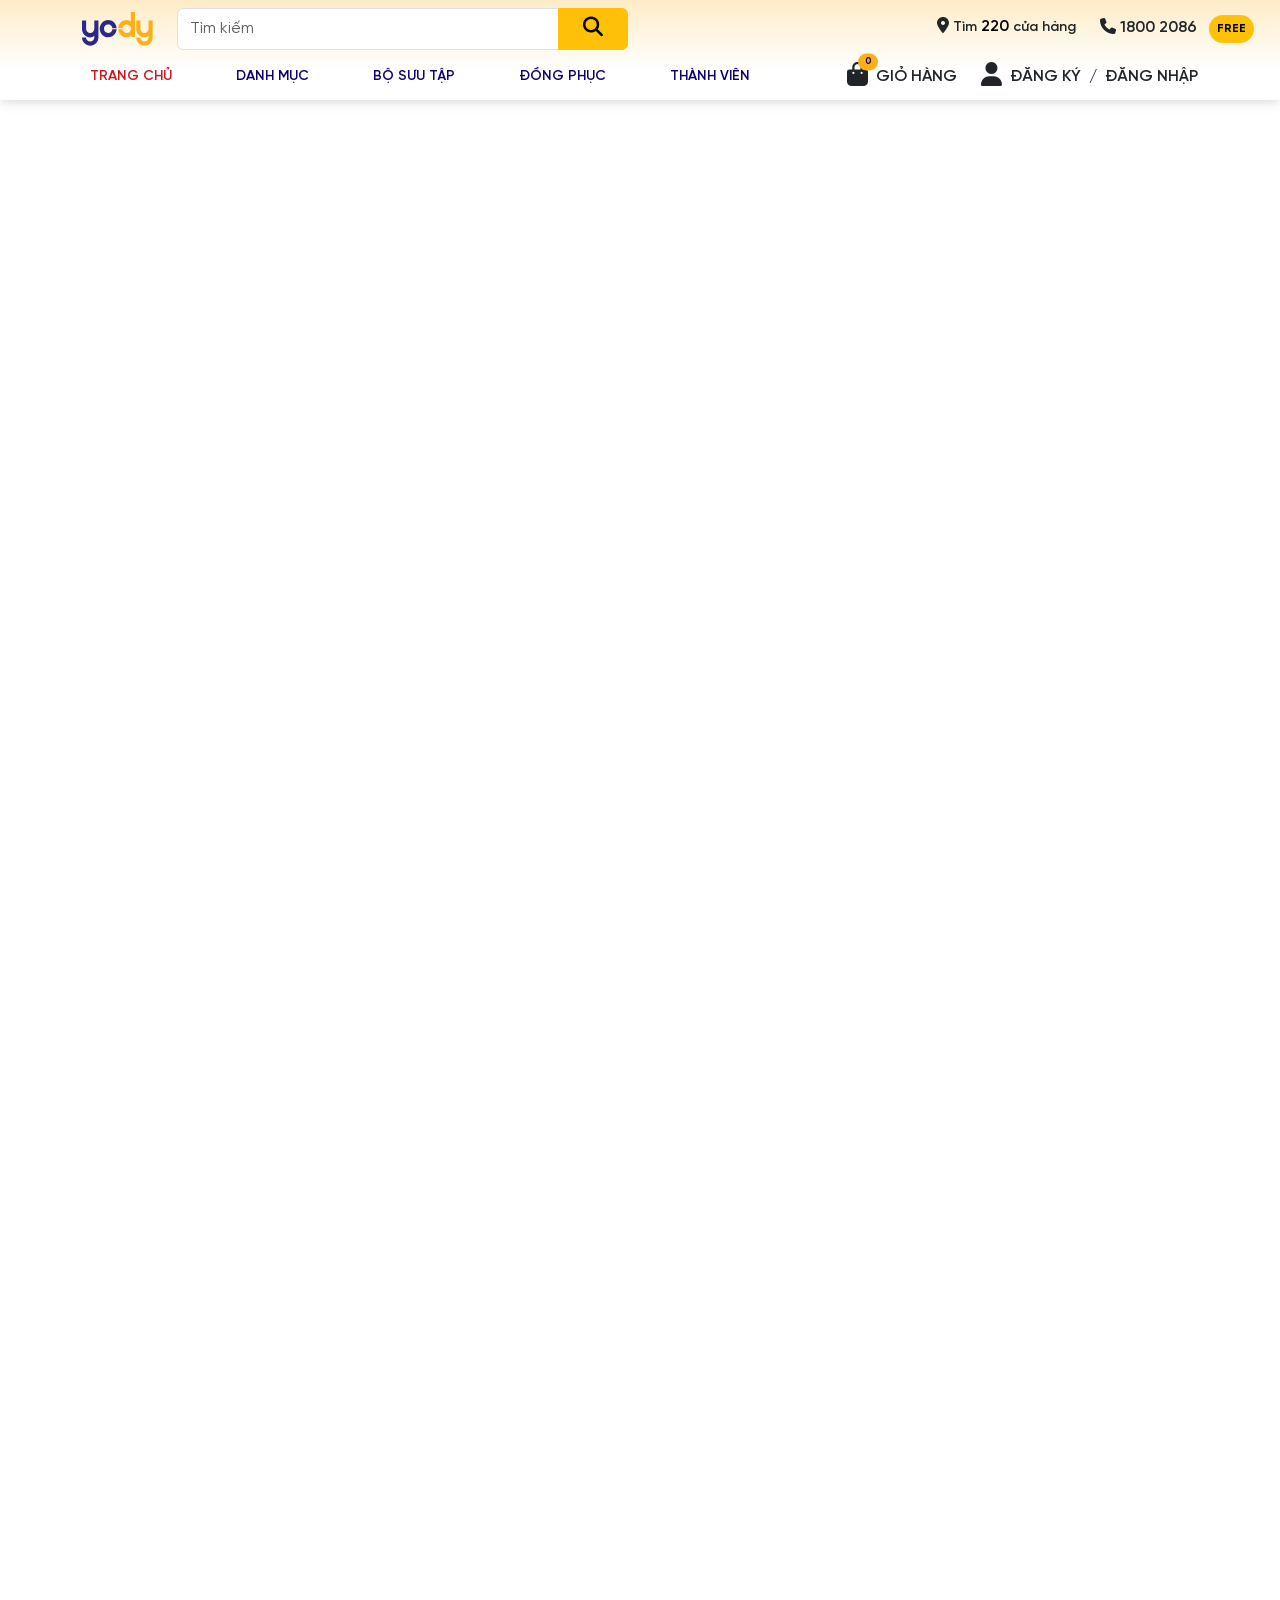
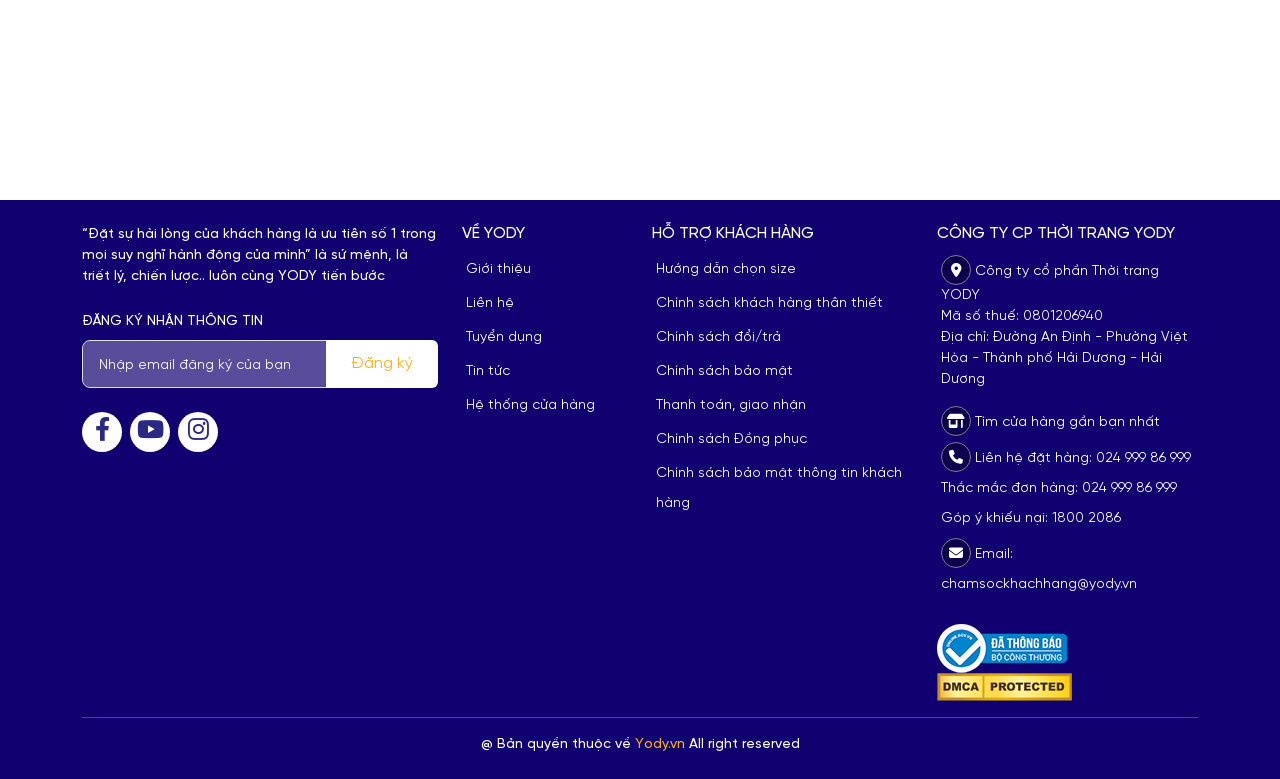
==== index.html @ 4835f3e0 "Dựng móng header + footer và đưa ra js để render tránh làm rối các file html" ====
<!DOCTYPE html>
<html lang="vi">
	<head>
		<meta charset="UTF-8" />
		<meta http-equiv="X-UA-Compatible" content="IE=edge" />
		<meta name="viewport" content="width=device-width, initial-scale=1.0" />
		<title>Yody</title>

		<!-- Favicon -->
		<link
			rel="shortcut icon"
			href="./assets/img/shared/favicon.png"
			type="image/x-icon"
		/>

		<!-- CSS -->
		<link rel="stylesheet" href="./assets/css/shared.css" />
		<link rel="stylesheet" href="./assets/css/index.css" />
	</head>

	<body>
		<header id="header"></header>

		<main style="height: 200vh"></main>

		<footer id="footer"></footer>

		<!-- JS -->
		<script src="./assets/js/shared.js" type="module"></script>
	</body>
</html>
---- assets/css/shared.css ----
@import "../lib/fontawesome-free-6.3.0-web/css/all.min.css";
@import "../lib/bootstrap-5.3.0-alpha1-dist/css/bootstrap.min.css";
@import "./font_face.css";
@import "./header.css";
@import "./footer.css";

* {
  font-family: 'SVN-Gilroy';
}

:root {
  --header-height: 100px;
  --main-color: #FCAF17;
  --box-shadow-default: 0 4px 4px rgba(0, 0, 0, 5%), 0 6px 12px 0 rgb(0 0 0 / 5%);
}

/* Utility */

/* Font size */
.text-12 {
  font-size: 0.75rem;
}

.text-14 {
  font-size: 0.875rem;
}

/* Color */
.text-blue {
  color: #11006F;
}

.text-red {
  color: #FF0000;
}

.text-main {
  color: var(--main-color);
}

/* Background Color */
.bg-main {
  background-color: var(--main-color);
}

.bg-blue {
  background-color: #11006F;
}

/* Another */
.text-hover-main:hover {
  color: var(--main-color)!important;
}
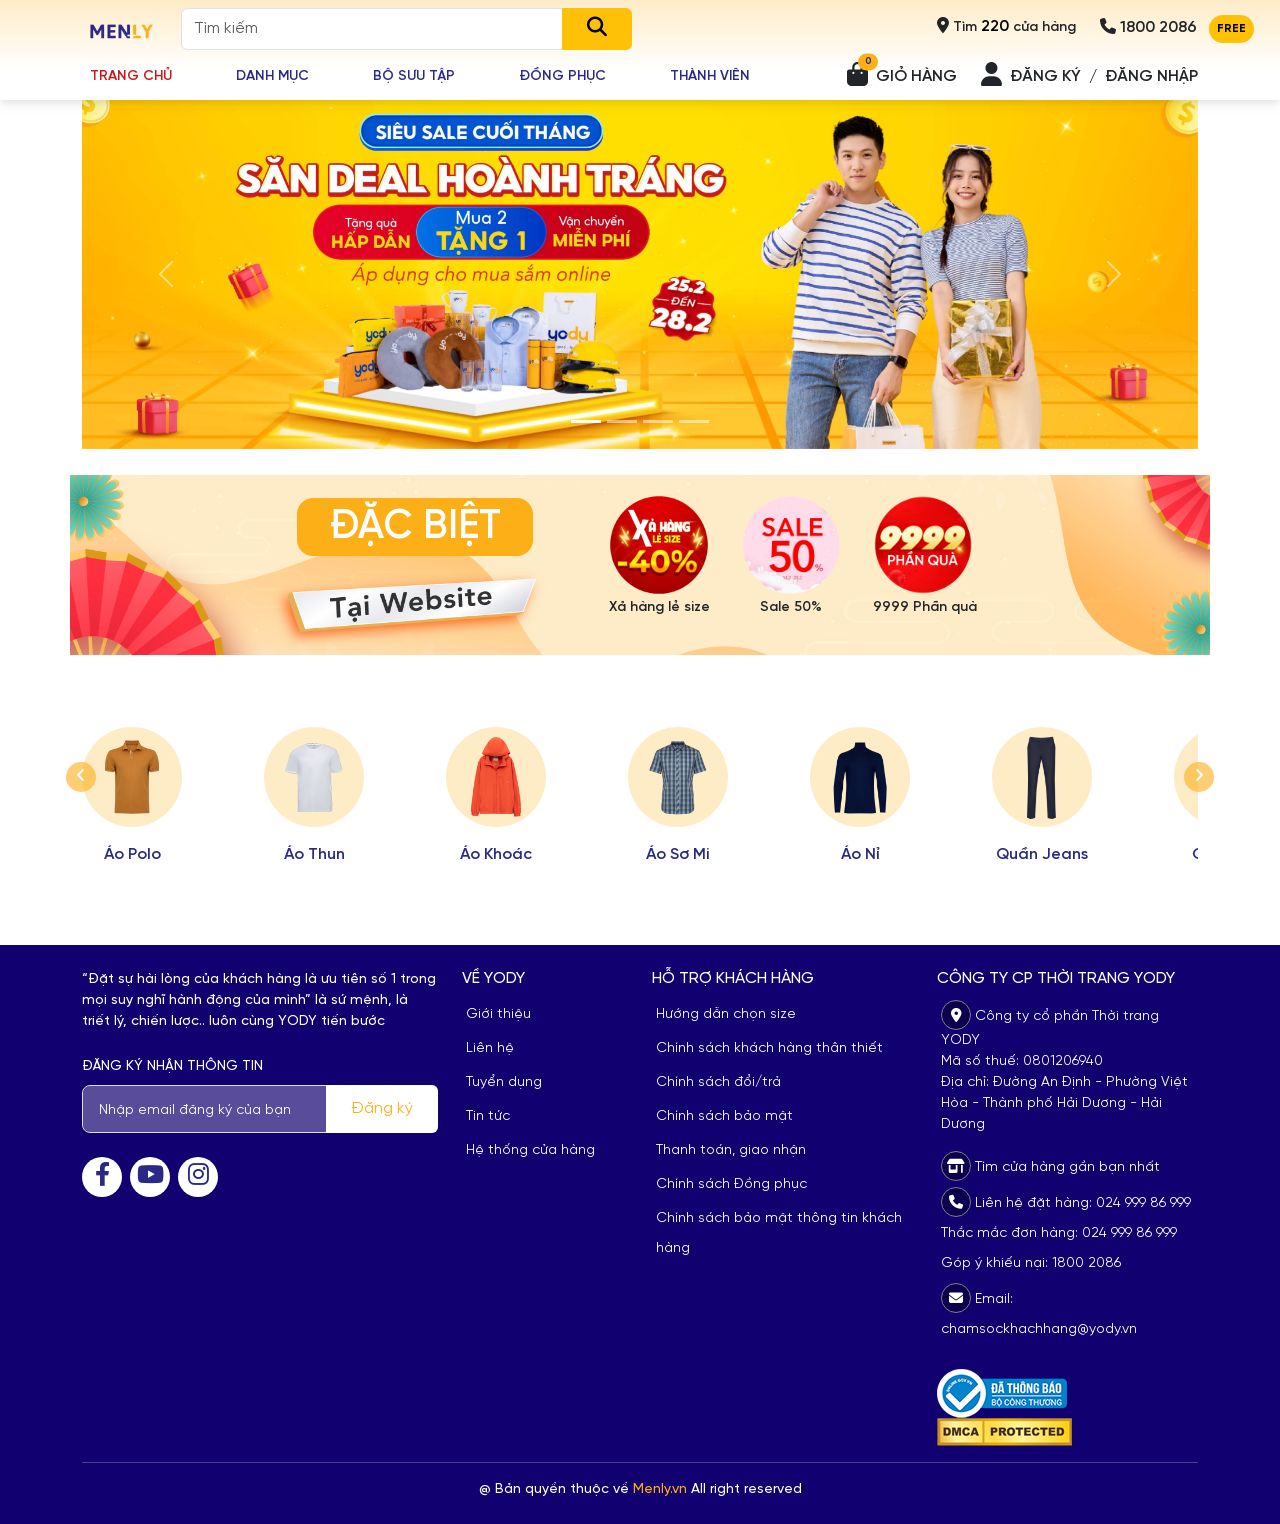
==== commit ee318428: "Thêm dữ liệu + hình ảnh ban đầu cho category.json và subcategory.json" ====
--- a/index.html
+++ b/index.html
@@ -1,31 +1,123 @@
 <!DOCTYPE html>
 <html lang="vi">
-	<head>
-		<meta charset="UTF-8" />
-		<meta http-equiv="X-UA-Compatible" content="IE=edge" />
-		<meta name="viewport" content="width=device-width, initial-scale=1.0" />
-		<title>Yody</title>
 
-		<!-- Favicon -->
-		<link
-			rel="shortcut icon"
-			href="./assets/img/shared/favicon.png"
-			type="image/x-icon"
-		/>
+<head>
+	<meta charset="UTF-8" />
+	<meta http-equiv="X-UA-Compatible" content="IE=edge" />
+	<meta name="viewport" content="width=device-width, initial-scale=1.0" />
+	<title>Menly - Thời trang dành cho phái mạnh</title>
 
-		<!-- CSS -->
-		<link rel="stylesheet" href="./assets/css/shared.css" />
-		<link rel="stylesheet" href="./assets/css/index.css" />
-	</head>
+	<!-- Favicon -->
+	<link rel="shortcut icon" href="./assets/img/shared/favicon.png" type="image/x-icon" />
 
-	<body>
-		<header id="header"></header>
+	<!-- CSS -->
+	<link rel="stylesheet" href="./assets/css/shared.css" />
+	<link rel="stylesheet" href="./assets/css/index.css" />
+</head>
 
-		<main style="height: 200vh"></main>
+<body>
+	<header id="header"></header>
 
-		<footer id="footer"></footer>
+	<main>
+		<!-- Flash sale time -->
+		<!-- <section class="flash-sale container d-flex justify-content-center align-items-center gap-3 user-select-none">
+			<div class="d-flex justify-content-center align-items-center gap-2">
+				<img src="./assets/img/index/flash-sale/title-flash-sale-top.png" alt="">
+				<img src="./assets/img/index/flash-sale/finish-after.png" alt="">
+			</div>
+			<div class="flash-sale__clock d-flex gap-1">
+				<div class="clock__item">
+					<span>00</span>
+				</div>
+				<div class="clock__item">
+					<span>00</span>
+				</div>
+				<div class="clock__item">
+					<span>00</span></div>
+			</div>
+		</section> -->
 
-		<!-- JS -->
-		<script src="./assets/js/shared.js" type="module"></script>
-	</body>
-</html>
+		<!-- Top carousel -->
+		<section class="container">
+			<div class="carousel slide" id="top-carousel">
+				<!-- Carousel indicators -->
+				<div class="carousel-indicators">
+					<button type="button" data-bs-target="#top-carousel" data-bs-slide-to="0" class="active" aria-current="true"
+						aria-label="Slide 1"></button>
+					<button type="button" data-bs-target="#top-carousel" data-bs-slide-to="1" aria-label="Slide 2"></button>
+					<button type="button" data-bs-target="#top-carousel" data-bs-slide-to="2" aria-label="Slide 3"></button>
+					<button type="button" data-bs-target="#top-carousel" data-bs-slide-to="3" aria-label="Slide 4"></button>
+				</div>
+
+				<!-- Carousel item -->
+				<div class="carousel-inner">
+					<div class="carousel-item active">
+						<img src="./assets/img/index/slider/slider_1.jpg" class="d-block w-100 object-fit-contain" alt="banner 1" />
+					</div>
+					<div class="carousel-item">
+						<img src="./assets/img/index/slider/slider_2.jpg" class="d-block w-100 object-fit-contain" alt="banner 2" />
+					</div>
+					<div class="carousel-item">
+						<img src="./assets/img/index/slider/slider_3.jpg" class="d-block w-100 object-fit-contain" alt="banner 3" />
+					</div>
+					<div class="carousel-item">
+						<img src="./assets/img/index/slider/slider_4.jpg" class="d-block w-100 object-fit-contain" alt="banner 4" />
+					</div>
+				</div>
+
+				<!-- Carousel control -->
+				<button class="carousel-control-prev" type="button" data-bs-target="#top-carousel" data-bs-slide="prev">
+					<span class="carousel-control-prev-icon" aria-hidden="true"></span>
+					<span class="visually-hidden">Previous</span>
+				</button>
+				<button class="carousel-control-next" type="button" data-bs-target="#top-carousel" data-bs-slide="next">
+					<span class="carousel-control-next-icon" aria-hidden="true"></span>
+					<span class="visually-hidden">Next</span>
+				</button>
+			</div>
+		</section>
+
+		<!-- Banner -->
+		<section class="container">
+			<div class="banner row">
+				<div class="banner__heading col col-5">
+					<span>ĐẶC BIỆT</span>
+				</div>
+				<ul class="banner__list col col-7">
+					<li class="banner__item">
+						<a href=""><img src="./assets/img/index/banner/home_khuyenmai_1_image.png"  class="img-fluid"alt="">
+							<span class="banner__item-text">Xả hàng lẻ size</span>
+						</a>
+					</li>
+					<li class="banner__item">
+						<a href=""><img src="./assets/img/index/banner/home_khuyenmai_2_image.png"  class="img-fluid"alt="">
+							<span class="banner__item-text">Sale 50%</span>
+						</a>
+					</li>
+					<li class="banner__item">
+						<a href=""><img src="./assets/img/index/banner/home_khuyenmai_3_image.png"  class="img-fluid"alt="">
+							<span class="banner__item-text">9999 Phần quà</span>
+						</a>
+					</li>
+				</ul>
+			</div>
+		</section>
+
+		<!-- Category -->
+		<section class="container">
+			<div class="category h-slider">
+				<ul class="category__list h-slider__list js-category">
+				</ul>
+			</div>
+		</section>
+
+	</main>
+
+	<footer id="footer"></footer>
+
+	<!-- JS -->
+	<script src="./assets/js/shared.js" type="module"></script>
+	<script src="./assets/js/index.js" type="module"></script>
+</body>
+
+</html>
--- a/assets/css/shared.css
+++ b/assets/css/shared.css
@@ -1,5 +1,5 @@
+@import "../lib/bootstrap-5.3.0-alpha1-dist/css/bootstrap.min.css";
 @import "../lib/fontawesome-free-6.3.0-web/css/all.min.css";
-@import "../lib/bootstrap-5.3.0-alpha1-dist/css/bootstrap.min.css";
 @import "./font_face.css";
 @import "./header.css";
 @import "./footer.css";
@@ -11,6 +11,7 @@
 :root {
   --header-height: 100px;
   --main-color: #FCAF17;
+  --sub-color: #2A2A86;
   --box-shadow-default: 0 4px 4px rgba(0, 0, 0, 5%), 0 6px 12px 0 rgb(0 0 0 / 5%);
 }
 
@@ -27,7 +28,7 @@
 
 /* Color */
 .text-blue {
-  color: #11006F;
+  color: #2A2A86;
 }
 
 .text-red {
@@ -52,3 +53,68 @@
   color: var(--main-color)!important;
 }
 
+/* Horizontal Slider */
+.h-slider {
+  position: relative;
+}
+
+.h-slider__list {
+  display: flex;
+  width: 100%;
+  gap: 2rem;
+  list-style-type: none;
+  overflow-y: hidden;
+  overflow-x: auto;
+  white-space: nowrap;
+  scroll-snap-type: x mandatory;
+}
+
+.h-slider__list::-webkit-scrollbar {
+  display: none;
+}
+
+.h-slider__item {
+  scroll-snap-align: start;
+  min-width: 150px;
+}
+
+.h-slider__btn {
+  --w: 30px;
+  position: absolute;
+  top: 40%;
+  transform: translateY(-50%);
+  border: none;
+  display: block;
+  width: var(--w);
+  height: var(--w);
+  border-radius: 50%;
+  background: var(--main-color);
+  opacity: .6;
+  color: white;
+  filter: drop-shadow(0 0 4px rgba(208, 208, 208, 0.2));
+  transition: all .3s ease;
+}
+
+.h-slider__btn::after {
+  content: "";
+  position: absolute;
+  inset: -100%;
+  transition: .3s ease;
+  border-radius: 50%;
+}
+
+.h-slider__btn:hover::after {
+  background: rgba(226, 217, 217, 0.2);
+}
+
+.h-slider__btn:hover {
+  opacity: .9;
+}
+
+.h-slider__btn.left {
+  left: -1rem;
+}
+
+.h-slider__btn.right {
+  right: -1rem;
+}
--- a/assets/css/index.css
+++ b/assets/css/index.css
@@ -0,0 +1,135 @@
+main {
+  margin-top: var(--header-height);
+}
+
+/* 
+.flash-sale {
+  height: 60px;
+}
+
+.flash-sale img {
+  height: 20px;
+}
+
+.flash-sale img:nth-child(2) {
+  height: 15px;
+}
+
+.clock__item {
+  display: flex;
+}
+
+.clock__item span {
+  --w: 30px;
+  display: flex;
+  justify-content: center;
+  align-items: center;
+  width: var(--w);
+  height: var(--w);
+  border-radius: .3rem;
+  font-weight: 700;
+  color: white;
+  background: linear-gradient(rgb(253, 183, 0) 0%, rgb(240, 41, 0) 100%);
+}
+
+.clock__item:nth-child(-n+2)::after {
+  content: ":";
+  margin-left: .25rem;
+  color: rgb(240, 41, 0);
+} */
+
+.banner {
+  margin-top: 1rem;
+  height: 200px;
+  background: no-repeat url(../img/index/banner/banner_bg.png) center /contain;
+}
+
+.banner a {
+  text-decoration: none;
+  color: inherit;
+}
+
+.banner__heading {
+  margin-top: 2rem;
+  text-align: right;
+}
+
+.banner__heading span {
+  font-size: 2.5rem;
+  font-weight: 600;
+  padding: .5rem 2rem;
+  background: var(--main-color);
+  border-radius: 1rem;
+  color: white;
+}
+
+.banner__list {
+  list-style-type: none;
+  display: flex;
+  padding-left: 4rem;
+  align-items: center;
+  gap: 2rem;
+}
+
+.banner__item {
+  width: 100px;
+  text-align: center;
+  transition: all ease .5s;
+}
+
+.banner__item:hover {
+  transform: translateY(-.5rem);
+  /* box-shadow: ; */
+  filter: drop-shadow(0 12px 6px rgba(0, 0, 0, .3));
+}
+
+.banner__item-text {
+  white-space: nowrap;
+  font-weight: 600;
+  font-size: .875rem;
+}
+
+/* Category */
+.category {
+  padding: 2rem 0;
+}
+
+.category__list {
+  height: 200px;
+}
+
+.category__item {
+  display: flex;
+  align-items: center;
+  text-align: center;
+  transition: all .3s ease;
+}
+
+.category__item:hover {
+  transform: translateY(-.5rem);
+  /* box-shadow: ; */
+  filter: drop-shadow(0 8px 6px rgba(0, 0, 0, .2));
+}
+
+.category__item a {
+  display: flex;
+  flex-direction: column;
+  align-items: center;
+  justify-content: center;
+}
+
+.category__item a {
+  color: var(--sub-color);
+  text-decoration: none;
+}
+
+.category__item-img {
+  display: block;
+  width: 100px;
+  margin-inline: auto;
+}
+
+.category__item-name {
+  font-weight: 600;
+  margin-top: 1rem;
+}
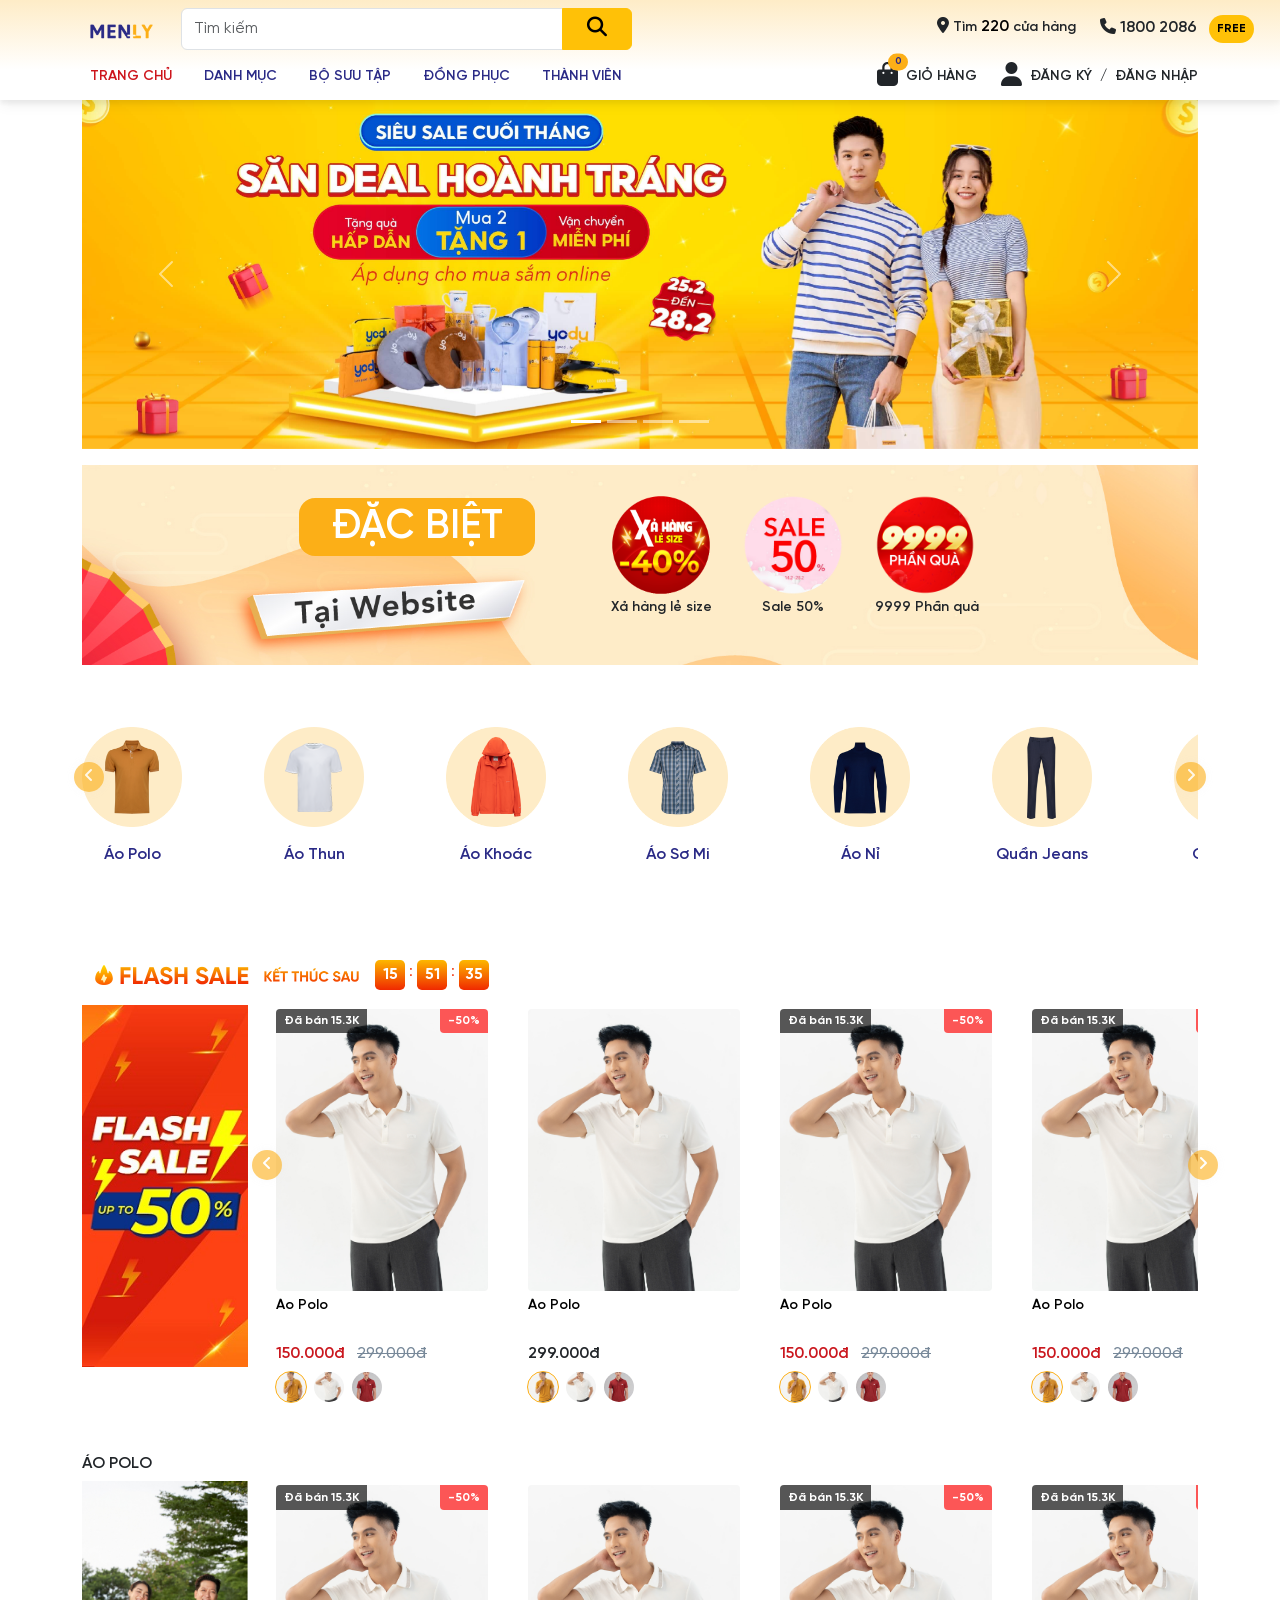
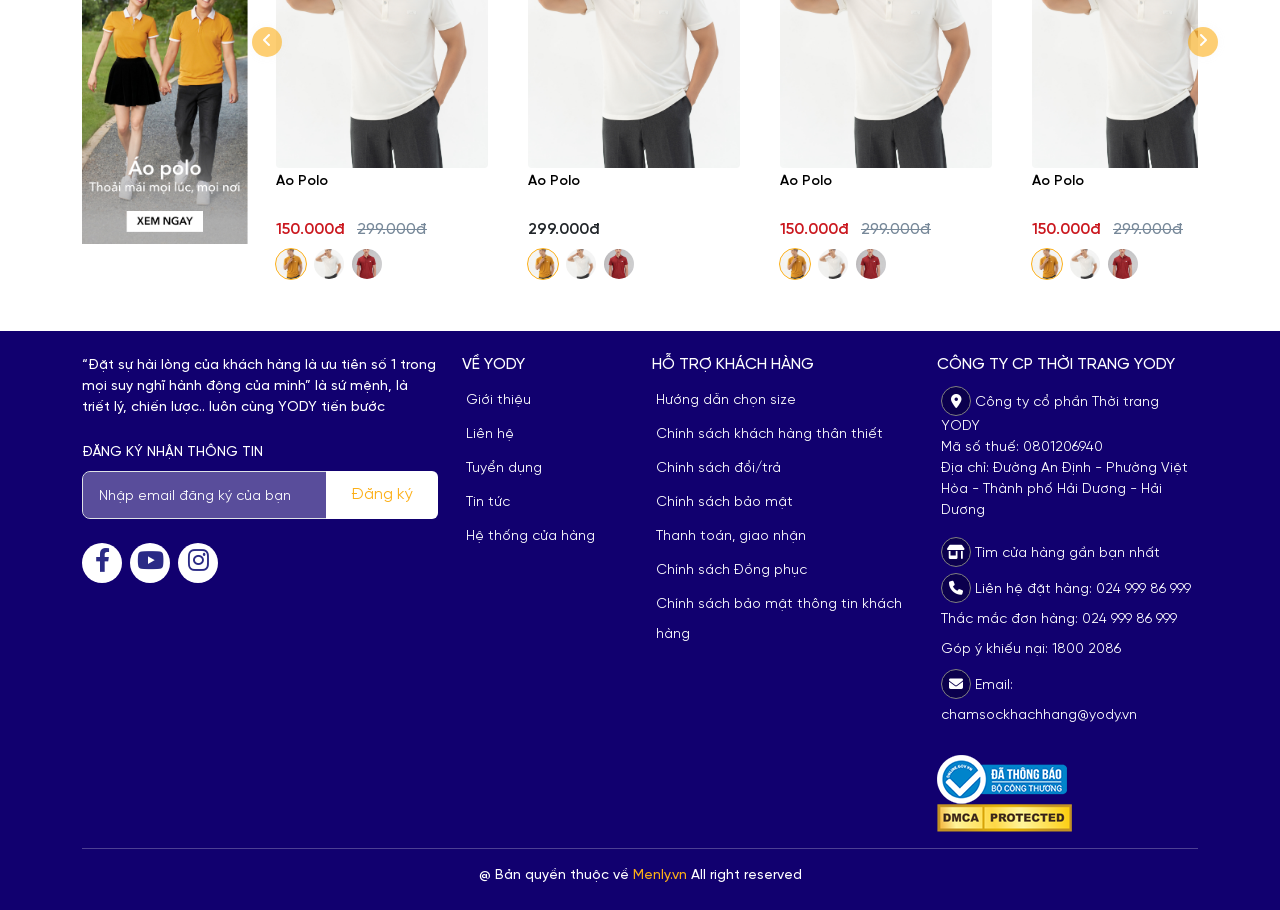
==== commit f399e3f0: "Dựng cấu trúc item.json + các mục hình ảnh, xây dựng thành phần items (Danh sách sản phẩm)" ====
--- a/index.html
+++ b/index.html
@@ -19,23 +19,6 @@
 	<header id="header"></header>
 
 	<main>
-		<!-- Flash sale time -->
-		<!-- <section class="flash-sale container d-flex justify-content-center align-items-center gap-3 user-select-none">
-			<div class="d-flex justify-content-center align-items-center gap-2">
-				<img src="./assets/img/index/flash-sale/title-flash-sale-top.png" alt="">
-				<img src="./assets/img/index/flash-sale/finish-after.png" alt="">
-			</div>
-			<div class="flash-sale__clock d-flex gap-1">
-				<div class="clock__item">
-					<span>00</span>
-				</div>
-				<div class="clock__item">
-					<span>00</span>
-				</div>
-				<div class="clock__item">
-					<span>00</span></div>
-			</div>
-		</section> -->
 
 		<!-- Top carousel -->
 		<section class="container">
@@ -78,24 +61,24 @@
 		</section>
 
 		<!-- Banner -->
-		<section class="container">
+		<section class="container d-none d-lg-block">
 			<div class="banner row">
 				<div class="banner__heading col col-5">
 					<span>ĐẶC BIỆT</span>
 				</div>
 				<ul class="banner__list col col-7">
 					<li class="banner__item">
-						<a href=""><img src="./assets/img/index/banner/home_khuyenmai_1_image.png"  class="img-fluid"alt="">
+						<a href=""><img src="./assets/img/index/banner/home_khuyenmai_1_image.png" class="img-fluid" alt="">
 							<span class="banner__item-text">Xả hàng lẻ size</span>
 						</a>
 					</li>
 					<li class="banner__item">
-						<a href=""><img src="./assets/img/index/banner/home_khuyenmai_2_image.png"  class="img-fluid"alt="">
+						<a href=""><img src="./assets/img/index/banner/home_khuyenmai_2_image.png" class="img-fluid" alt="">
 							<span class="banner__item-text">Sale 50%</span>
 						</a>
 					</li>
 					<li class="banner__item">
-						<a href=""><img src="./assets/img/index/banner/home_khuyenmai_3_image.png"  class="img-fluid"alt="">
+						<a href=""><img src="./assets/img/index/banner/home_khuyenmai_3_image.png" class="img-fluid" alt="">
 							<span class="banner__item-text">9999 Phần quà</span>
 						</a>
 					</li>
@@ -111,9 +94,509 @@
 			</div>
 		</section>
 
+		<!-- Flash Sale -->
+		<section class="items">
+			<div class="container">
+				<!-- Flash sale time -->
+				<section
+					class="items__header flash-sale container d-flex justify-content-start align-items-center gap-3 user-select-none">
+					<div class="d-flex justify-content-center align-items-center gap-2">
+						<img src="./assets/img/index/flash-sale/title-flash-sale-top.png" alt="">
+						<img src="./assets/img/index/flash-sale/finish-after.png" alt="">
+					</div>
+					<div class="flash-sale__clock d-flex gap-1">
+						<div class="clock__item">
+							<span>00</span>
+						</div>
+						<div class="clock__item">
+							<span>00</span>
+						</div>
+						<div class="clock__item">
+							<span>00</span>
+						</div>
+					</div>
+				</section>
+
+				<section class="row mb-5 items__list">
+					<div class="col col-2">
+						<a href="#">
+							<img class="img-fluid" src="./assets/img/index/flash-sale/flash_sale_banner.jpg" alt="">
+						</a>
+					</div>
+					<div class="col col-10 h-slider">
+						<section class="h-slider__list">
+							<article class="items__item h-slider__item">
+								<div class="items__item-top">
+									<a href="">
+										<img class="img-fluid items__img-display" src="./assets/img/shared/item/id_1/trang.jpg"
+											alt="">
+										</a>
+										<span class="sold">Đã bán 15.3K</span>
+										<span class="sales-percent">-50%</span>
+								</div>
+								<div class="items__item-body">
+									<a href="" class="text-decoration-none">
+										<p class="name">Áo polo</p>
+									</a>
+									<span class="sales-price">150.000đ</span>
+									<span class="price">299.000đ</span>
+								</div>
+								<div class="items__item-options	">
+									<div class="items__item-option active">
+										<img class="img-fluid" src="./assets/img/shared/item/id_1/vang.jpg" alt="">
+									</div>
+									<div class="items__item-option">
+										<img class="img-fluid" src="./assets/img/shared/item/id_1/trang.jpg" alt="">
+									</div>
+									<div class="items__item-option">
+										<img class="img-fluid" src="./assets/img/shared/item/id_1/do_do.jpg" alt="">
+									</div>
+								</div>
+							</article>
+							<article class="items__item h-slider__item">
+								<div class="items__item-top">
+									<a href="">
+										<img class="img-fluid items__img-display" src="./assets/img/shared/item/id_1/trang.jpg"
+											alt="">
+										</a>
+								</div>
+								<div class="items__item-body">
+									<a href="" class="text-decoration-none">
+										<p class="name">Áo polo</p>
+									</a>
+									<span class="price">299.000đ</span>
+								</div>
+								<div class="items__item-options	">
+									<div class="items__item-option active">
+										<img class="img-fluid" src="./assets/img/shared/item/id_1/vang.jpg" alt="">
+									</div>
+									<div class="items__item-option">
+										<img class="img-fluid" src="./assets/img/shared/item/id_1/trang.jpg" alt="">
+									</div>
+									<div class="items__item-option">
+										<img class="img-fluid" src="./assets/img/shared/item/id_1/do_do.jpg" alt="">
+									</div>
+								</div>
+							</article>
+							<article class="items__item h-slider__item">
+								<div class="items__item-top">
+									<a href="">
+										<img class="img-fluid items__img-display" src="./assets/img/shared/item/id_1/trang.jpg"
+											alt="">
+										</a>
+										<span class="sold">Đã bán 15.3K</span>
+										<span class="sales-percent">-50%</span>
+								</div>
+								<div class="items__item-body">
+									<a href="" class="text-decoration-none">
+										<p class="name">Áo polo</p>
+									</a>
+									<span class="sales-price">150.000đ</span>
+									<span class="price">299.000đ</span>
+								</div>
+								<div class="items__item-options	">
+									<div class="items__item-option active">
+										<img class="img-fluid" src="./assets/img/shared/item/id_1/vang.jpg" alt="">
+									</div>
+									<div class="items__item-option">
+										<img class="img-fluid" src="./assets/img/shared/item/id_1/trang.jpg" alt="">
+									</div>
+									<div class="items__item-option">
+										<img class="img-fluid" src="./assets/img/shared/item/id_1/do_do.jpg" alt="">
+									</div>
+								</div>
+							</article>
+							<article class="items__item h-slider__item">
+								<div class="items__item-top">
+									<a href="">
+										<img class="img-fluid items__img-display" src="./assets/img/shared/item/id_1/trang.jpg"
+											alt="">
+										</a>
+										<span class="sold">Đã bán 15.3K</span>
+										<span class="sales-percent">-50%</span>
+								</div>
+								<div class="items__item-body">
+									<a href="" class="text-decoration-none">
+										<p class="name">Áo polo</p>
+									</a>
+									<span class="sales-price">150.000đ</span>
+									<span class="price">299.000đ</span>
+								</div>
+								<div class="items__item-options	">
+									<div class="items__item-option active">
+										<img class="img-fluid" src="./assets/img/shared/item/id_1/vang.jpg" alt="">
+									</div>
+									<div class="items__item-option">
+										<img class="img-fluid" src="./assets/img/shared/item/id_1/trang.jpg" alt="">
+									</div>
+									<div class="items__item-option">
+										<img class="img-fluid" src="./assets/img/shared/item/id_1/do_do.jpg" alt="">
+									</div>
+								</div>
+							</article>
+							<article class="items__item h-slider__item">
+								<div class="items__item-top">
+									<a href="">
+										<img class="img-fluid items__img-display" src="./assets/img/shared/item/id_1/trang.jpg"
+											alt="">
+										</a>
+										<span class="sold">Đã bán 15.3K</span>
+										<span class="sales-percent">-50%</span>
+								</div>
+								<div class="items__item-body">
+									<a href="" class="text-decoration-none">
+										<p class="name">Áo polo</p>
+									</a>
+									<span class="sales-price">150.000đ</span>
+									<span class="price">299.000đ</span>
+								</div>
+								<div class="items__item-options	">
+									<div class="items__item-option active">
+										<img class="img-fluid" src="./assets/img/shared/item/id_1/vang.jpg" alt="">
+									</div>
+									<div class="items__item-option">
+										<img class="img-fluid" src="./assets/img/shared/item/id_1/trang.jpg" alt="">
+									</div>
+									<div class="items__item-option">
+										<img class="img-fluid" src="./assets/img/shared/item/id_1/do_do.jpg" alt="">
+									</div>
+								</div>
+							</article>
+						</section>
+					</div>
+				</section>
+			</div>
+		</section>
+
+		<section class="items">
+			<div class="container">
+				<div class="row items__heading">
+					<h4>Áo polo</h4>
+				</div>
+
+				<section class="row mb-5 items__list">
+					<div class="col col-2">
+						<a href="#">
+							<img class="img-fluid" src="./assets/img/shared/subcategory/v_banner_polo.jpg" alt="">
+						</a>
+					</div>
+					<div class="col col-10 h-slider">
+						<section class="h-slider__list">
+							<article class="items__item h-slider__item">
+								<div class="items__item-top">
+									<a href="">
+										<img class="img-fluid items__img-display" src="./assets/img/shared/item/id_1/trang.jpg"
+											alt="">
+										</a>
+										<span class="sold">Đã bán 15.3K</span>
+										<span class="sales-percent">-50%</span>
+								</div>
+								<div class="items__item-body">
+									<a href="" class="text-decoration-none">
+										<p class="name">Áo polo</p>
+									</a>
+									<span class="sales-price">150.000đ</span>
+									<span class="price">299.000đ</span>
+								</div>
+								<div class="items__item-options	">
+									<div class="items__item-option active">
+										<img class="img-fluid" src="./assets/img/shared/item/id_1/vang.jpg" alt="">
+									</div>
+									<div class="items__item-option">
+										<img class="img-fluid" src="./assets/img/shared/item/id_1/trang.jpg" alt="">
+									</div>
+									<div class="items__item-option">
+										<img class="img-fluid" src="./assets/img/shared/item/id_1/do_do.jpg" alt="">
+									</div>
+								</div>
+							</article>
+							<article class="items__item h-slider__item">
+								<div class="items__item-top">
+									<a href="">
+										<img class="img-fluid items__img-display" src="./assets/img/shared/item/id_1/trang.jpg"
+											alt="">
+										</a>
+								</div>
+								<div class="items__item-body">
+									<a href="" class="text-decoration-none">
+										<p class="name">Áo polo</p>
+									</a>
+									<span class="price">299.000đ</span>
+								</div>
+								<div class="items__item-options	">
+									<div class="items__item-option active">
+										<img class="img-fluid" src="./assets/img/shared/item/id_1/vang.jpg" alt="">
+									</div>
+									<div class="items__item-option">
+										<img class="img-fluid" src="./assets/img/shared/item/id_1/trang.jpg" alt="">
+									</div>
+									<div class="items__item-option">
+										<img class="img-fluid" src="./assets/img/shared/item/id_1/do_do.jpg" alt="">
+									</div>
+								</div>
+							</article>
+							<article class="items__item h-slider__item">
+								<div class="items__item-top">
+									<a href="">
+										<img class="img-fluid items__img-display" src="./assets/img/shared/item/id_1/trang.jpg"
+											alt="">
+										</a>
+										<span class="sold">Đã bán 15.3K</span>
+										<span class="sales-percent">-50%</span>
+								</div>
+								<div class="items__item-body">
+									<a href="" class="text-decoration-none">
+										<p class="name">Áo polo</p>
+									</a>
+									<span class="sales-price">150.000đ</span>
+									<span class="price">299.000đ</span>
+								</div>
+								<div class="items__item-options	">
+									<div class="items__item-option active">
+										<img class="img-fluid" src="./assets/img/shared/item/id_1/vang.jpg" alt="">
+									</div>
+									<div class="items__item-option">
+										<img class="img-fluid" src="./assets/img/shared/item/id_1/trang.jpg" alt="">
+									</div>
+									<div class="items__item-option">
+										<img class="img-fluid" src="./assets/img/shared/item/id_1/do_do.jpg" alt="">
+									</div>
+								</div>
+							</article>
+							<article class="items__item h-slider__item">
+								<div class="items__item-top">
+									<a href="">
+										<img class="img-fluid items__img-display" src="./assets/img/shared/item/id_1/trang.jpg"
+											alt="">
+										</a>
+										<span class="sold">Đã bán 15.3K</span>
+										<span class="sales-percent">-50%</span>
+								</div>
+								<div class="items__item-body">
+									<a href="" class="text-decoration-none">
+										<p class="name">Áo polo</p>
+									</a>
+									<span class="sales-price">150.000đ</span>
+									<span class="price">299.000đ</span>
+								</div>
+								<div class="items__item-options	">
+									<div class="items__item-option active">
+										<img class="img-fluid" src="./assets/img/shared/item/id_1/vang.jpg" alt="">
+									</div>
+									<div class="items__item-option">
+										<img class="img-fluid" src="./assets/img/shared/item/id_1/trang.jpg" alt="">
+									</div>
+									<div class="items__item-option">
+										<img class="img-fluid" src="./assets/img/shared/item/id_1/do_do.jpg" alt="">
+									</div>
+								</div>
+							</article>
+							<article class="items__item h-slider__item">
+								<div class="items__item-top">
+									<a href="">
+										<img class="img-fluid items__img-display" src="./assets/img/shared/item/id_1/trang.jpg"
+											alt="">
+										</a>
+										<span class="sold">Đã bán 15.3K</span>
+										<span class="sales-percent">-50%</span>
+								</div>
+								<div class="items__item-body">
+									<a href="" class="text-decoration-none">
+										<p class="name">Áo polo</p>
+									</a>
+									<span class="sales-price">150.000đ</span>
+									<span class="price">299.000đ</span>
+								</div>
+								<div class="items__item-options	">
+									<div class="items__item-option active">
+										<img class="img-fluid" src="./assets/img/shared/item/id_1/vang.jpg" alt="">
+									</div>
+									<div class="items__item-option">
+										<img class="img-fluid" src="./assets/img/shared/item/id_1/trang.jpg" alt="">
+									</div>
+									<div class="items__item-option">
+										<img class="img-fluid" src="./assets/img/shared/item/id_1/do_do.jpg" alt="">
+									</div>
+								</div>
+							</article>
+							<article class="items__item h-slider__item">
+								<div class="items__item-top">
+									<a href="">
+										<img class="img-fluid items__img-display" src="./assets/img/shared/item/id_1/trang.jpg"
+											alt="">
+										</a>
+										<span class="sold">Đã bán 15.3K</span>
+										<span class="sales-percent">-50%</span>
+								</div>
+								<div class="items__item-body">
+									<a href="" class="text-decoration-none">
+										<p class="name">Áo polo</p>
+									</a>
+									<span class="sales-price">150.000đ</span>
+									<span class="price">299.000đ</span>
+								</div>
+								<div class="items__item-options	">
+									<div class="items__item-option active">
+										<img class="img-fluid" src="./assets/img/shared/item/id_1/vang.jpg" alt="">
+									</div>
+									<div class="items__item-option">
+										<img class="img-fluid" src="./assets/img/shared/item/id_1/trang.jpg" alt="">
+									</div>
+									<div class="items__item-option">
+										<img class="img-fluid" src="./assets/img/shared/item/id_1/do_do.jpg" alt="">
+									</div>
+								</div>
+							</article>
+							<article class="items__item h-slider__item">
+								<div class="items__item-top">
+									<a href="">
+										<img class="img-fluid items__img-display" src="./assets/img/shared/item/id_1/trang.jpg"
+											alt="">
+										</a>
+										<span class="sold">Đã bán 15.3K</span>
+										<span class="sales-percent">-50%</span>
+								</div>
+								<div class="items__item-body">
+									<a href="" class="text-decoration-none">
+										<p class="name">Áo polo</p>
+									</a>
+									<span class="sales-price">150.000đ</span>
+									<span class="price">299.000đ</span>
+								</div>
+								<div class="items__item-options	">
+									<div class="items__item-option active">
+										<img class="img-fluid" src="./assets/img/shared/item/id_1/vang.jpg" alt="">
+									</div>
+									<div class="items__item-option">
+										<img class="img-fluid" src="./assets/img/shared/item/id_1/trang.jpg" alt="">
+									</div>
+									<div class="items__item-option">
+										<img class="img-fluid" src="./assets/img/shared/item/id_1/do_do.jpg" alt="">
+									</div>
+								</div>
+							</article>
+							<article class="items__item h-slider__item">
+								<div class="items__item-top">
+									<a href="">
+										<img class="img-fluid items__img-display" src="./assets/img/shared/item/id_1/trang.jpg"
+											alt="">
+										</a>
+										<span class="sold">Đã bán 15.3K</span>
+										<span class="sales-percent">-50%</span>
+								</div>
+								<div class="items__item-body">
+									<a href="" class="text-decoration-none">
+										<p class="name">Áo polo</p>
+									</a>
+									<span class="sales-price">150.000đ</span>
+									<span class="price">299.000đ</span>
+								</div>
+								<div class="items__item-options	">
+									<div class="items__item-option active">
+										<img class="img-fluid" src="./assets/img/shared/item/id_1/vang.jpg" alt="">
+									</div>
+									<div class="items__item-option">
+										<img class="img-fluid" src="./assets/img/shared/item/id_1/trang.jpg" alt="">
+									</div>
+									<div class="items__item-option">
+										<img class="img-fluid" src="./assets/img/shared/item/id_1/do_do.jpg" alt="">
+									</div>
+								</div>
+							</article>
+							<article class="items__item h-slider__item">
+								<div class="items__item-top">
+									<a href="">
+										<img class="img-fluid items__img-display" src="./assets/img/shared/item/id_1/trang.jpg"
+											alt="">
+										</a>
+										<span class="sold">Đã bán 15.3K</span>
+										<span class="sales-percent">-50%</span>
+								</div>
+								<div class="items__item-body">
+									<a href="" class="text-decoration-none">
+										<p class="name">Áo polo</p>
+									</a>
+									<span class="sales-price">150.000đ</span>
+									<span class="price">299.000đ</span>
+								</div>
+								<div class="items__item-options	">
+									<div class="items__item-option active">
+										<img class="img-fluid" src="./assets/img/shared/item/id_1/vang.jpg" alt="">
+									</div>
+									<div class="items__item-option">
+										<img class="img-fluid" src="./assets/img/shared/item/id_1/trang.jpg" alt="">
+									</div>
+									<div class="items__item-option">
+										<img class="img-fluid" src="./assets/img/shared/item/id_1/do_do.jpg" alt="">
+									</div>
+								</div>
+							</article>
+							<article class="items__item h-slider__item">
+								<div class="items__item-top">
+									<a href="">
+										<img class="img-fluid items__img-display" src="./assets/img/shared/item/id_1/trang.jpg"
+											alt="">
+										</a>
+										<span class="sold">Đã bán 15.3K</span>
+										<span class="sales-percent">-50%</span>
+								</div>
+								<div class="items__item-body">
+									<a href="" class="text-decoration-none">
+										<p class="name">Áo polo</p>
+									</a>
+									<span class="sales-price">150.000đ</span>
+									<span class="price">299.000đ</span>
+								</div>
+								<div class="items__item-options	">
+									<div class="items__item-option active">
+										<img class="img-fluid" src="./assets/img/shared/item/id_1/vang.jpg" alt="">
+									</div>
+									<div class="items__item-option">
+										<img class="img-fluid" src="./assets/img/shared/item/id_1/trang.jpg" alt="">
+									</div>
+									<div class="items__item-option">
+										<img class="img-fluid" src="./assets/img/shared/item/id_1/do_do.jpg" alt="">
+									</div>
+								</div>
+							</article>
+							<article class="items__item h-slider__item">
+								<div class="items__item-top">
+									<a href="">
+										<img class="img-fluid items__img-display" src="./assets/img/shared/item/id_1/trang.jpg"
+											alt="">
+										</a>
+										<span class="sold">Đã bán 15.3K</span>
+										<span class="sales-percent">-50%</span>
+								</div>
+								<div class="items__item-body">
+									<a href="" class="text-decoration-none">
+										<p class="name">Áo polo</p>
+									</a>
+									<span class="sales-price">150.000đ</span>
+									<span class="price">299.000đ</span>
+								</div>
+								<div class="items__item-options	">
+									<div class="items__item-option active">
+										<img class="img-fluid" src="./assets/img/shared/item/id_1/vang.jpg" alt="">
+									</div>
+									<div class="items__item-option">
+										<img class="img-fluid" src="./assets/img/shared/item/id_1/trang.jpg" alt="">
+									</div>
+									<div class="items__item-option">
+										<img class="img-fluid" src="./assets/img/shared/item/id_1/do_do.jpg" alt="">
+									</div>
+								</div>
+							</article>
+						</section>
+					</div>
+				</section>
+			</div>
+		</section>
+
 	</main>
 
 	<footer id="footer"></footer>
+
 
 	<!-- JS -->
 	<script src="./assets/js/shared.js" type="module"></script>
--- a/assets/css/shared.css
+++ b/assets/css/shared.css
@@ -12,11 +12,21 @@
   --header-height: 100px;
   --main-color: #FCAF17;
   --sub-color: #2A2A86;
+  --red-color: #CA171E;
   --box-shadow-default: 0 4px 4px rgba(0, 0, 0, 5%), 0 6px 12px 0 rgb(0 0 0 / 5%);
 }
 
+main {
+  margin-top: var(--header-height);
+}
+
+@media (max-width: 991px) {
+  main {
+    margin-top: 0;
+  }
+}
+
 /* Utility */
-
 /* Font size */
 .text-12 {
   font-size: 0.75rem;
@@ -50,7 +60,7 @@
 
 /* Another */
 .text-hover-main:hover {
-  color: var(--main-color)!important;
+  color: var(--main-color) !important;
 }
 
 /* Horizontal Slider */
@@ -60,7 +70,6 @@
 
 .h-slider__list {
   display: flex;
-  width: 100%;
   gap: 2rem;
   list-style-type: none;
   overflow-y: hidden;
@@ -112,9 +121,9 @@
 }
 
 .h-slider__btn.left {
-  left: -1rem;
+  left: -.5rem;
 }
 
 .h-slider__btn.right {
-  right: -1rem;
+  right: -.5rem;
 }
--- a/assets/css/index.css
+++ b/assets/css/index.css
@@ -1,8 +1,5 @@
-main {
-  margin-top: var(--header-height);
-}
-
-/* 
+
+
 .flash-sale {
   height: 60px;
 }
@@ -36,12 +33,13 @@
   content: ":";
   margin-left: .25rem;
   color: rgb(240, 41, 0);
-} */
+}
 
 .banner {
   margin-top: 1rem;
   height: 200px;
-  background: no-repeat url(../img/index/banner/banner_bg.png) center /contain;
+  background: no-repeat url(../img/index/banner/banner_bg.png) center /cover;
+  margin-inline: 0;
 }
 
 .banner a {
@@ -133,3 +131,123 @@
   font-weight: 600;
   margin-top: 1rem;
 }
+
+/* Items */
+.items {
+
+}
+
+.items__list {
+
+}
+
+.items__heading h4{
+  font-weight: 600;
+  font-size: 1rem;
+  text-transform: uppercase;
+}
+
+.items__item-top {
+  width: 100%;
+  overflow: hidden;
+  border-radius: .25rem;
+  position: relative;
+}
+
+.items__item-top span {
+  display: block;
+  position: absolute;
+  top: 0;
+  font-weight: 700;
+  color: white;
+  font-size: .75rem;
+  padding: 0.2rem .5rem;
+}
+
+.items__item-top .sold{
+  left: 0;
+  background: rgba(0, 0, 0, .65);
+  border-bottom-right-radius: .25rem;
+}
+
+.items__item-top .sales-percent {
+  right: 0;
+  background: rgba(255, 0, 0, 0.65);
+  border-bottom-left-radius: .25rem;
+}
+
+.items__img-display {
+  transition: all ease .65s;
+}
+
+.items__img-display:hover {
+  transform: scale(1.1);
+}
+
+.items__item {
+  min-width: 220px;
+  width: 250px;
+  height: 100%;
+  padding: .25rem;
+}
+
+.items__item-body {
+  margin: .4rem;
+  margin-inline: 0;
+  white-space: normal;
+}
+
+
+.items__item-body .name {
+  display: -webkit-box;
+  -webkit-line-clamp: 2;
+  -webkit-box-orient: vertical;
+  line-height: 1rem;
+  height: 2rem;
+  text-overflow: ellipsis;
+  overflow: hidden;
+  font-weight: 600;
+  font-size: .875rem;
+  margin-bottom: .75rem;
+  text-transform: capitalize;
+  color: black;
+}
+
+.items__item-body .name:hover {
+  color: var(--main-color);
+}
+
+.items__item-body .sales-price {
+  font-weight: 600;
+  color: var(--red-color);
+  margin-right: .5rem;
+}
+
+.items__item-body .sales-price + .price {
+  text-decoration: line-through;
+  color: lightslategray;
+  font-weight: 500;
+}
+
+.items__item-body .price {
+  font-weight: 600;
+}
+
+.items__item-options {
+  display: flex;
+  gap: 0 .5rem;
+}
+
+.items__item-option img {
+  --w : 30px;
+  object-fit: cover;
+  border-radius: 50%;
+  width: var(--w);
+  height: var(--w);
+  cursor: pointer;
+}
+
+.items__item-option.active img,
+.items__item-option:hover img{
+  outline: 1px solid var(--main-color);
+}
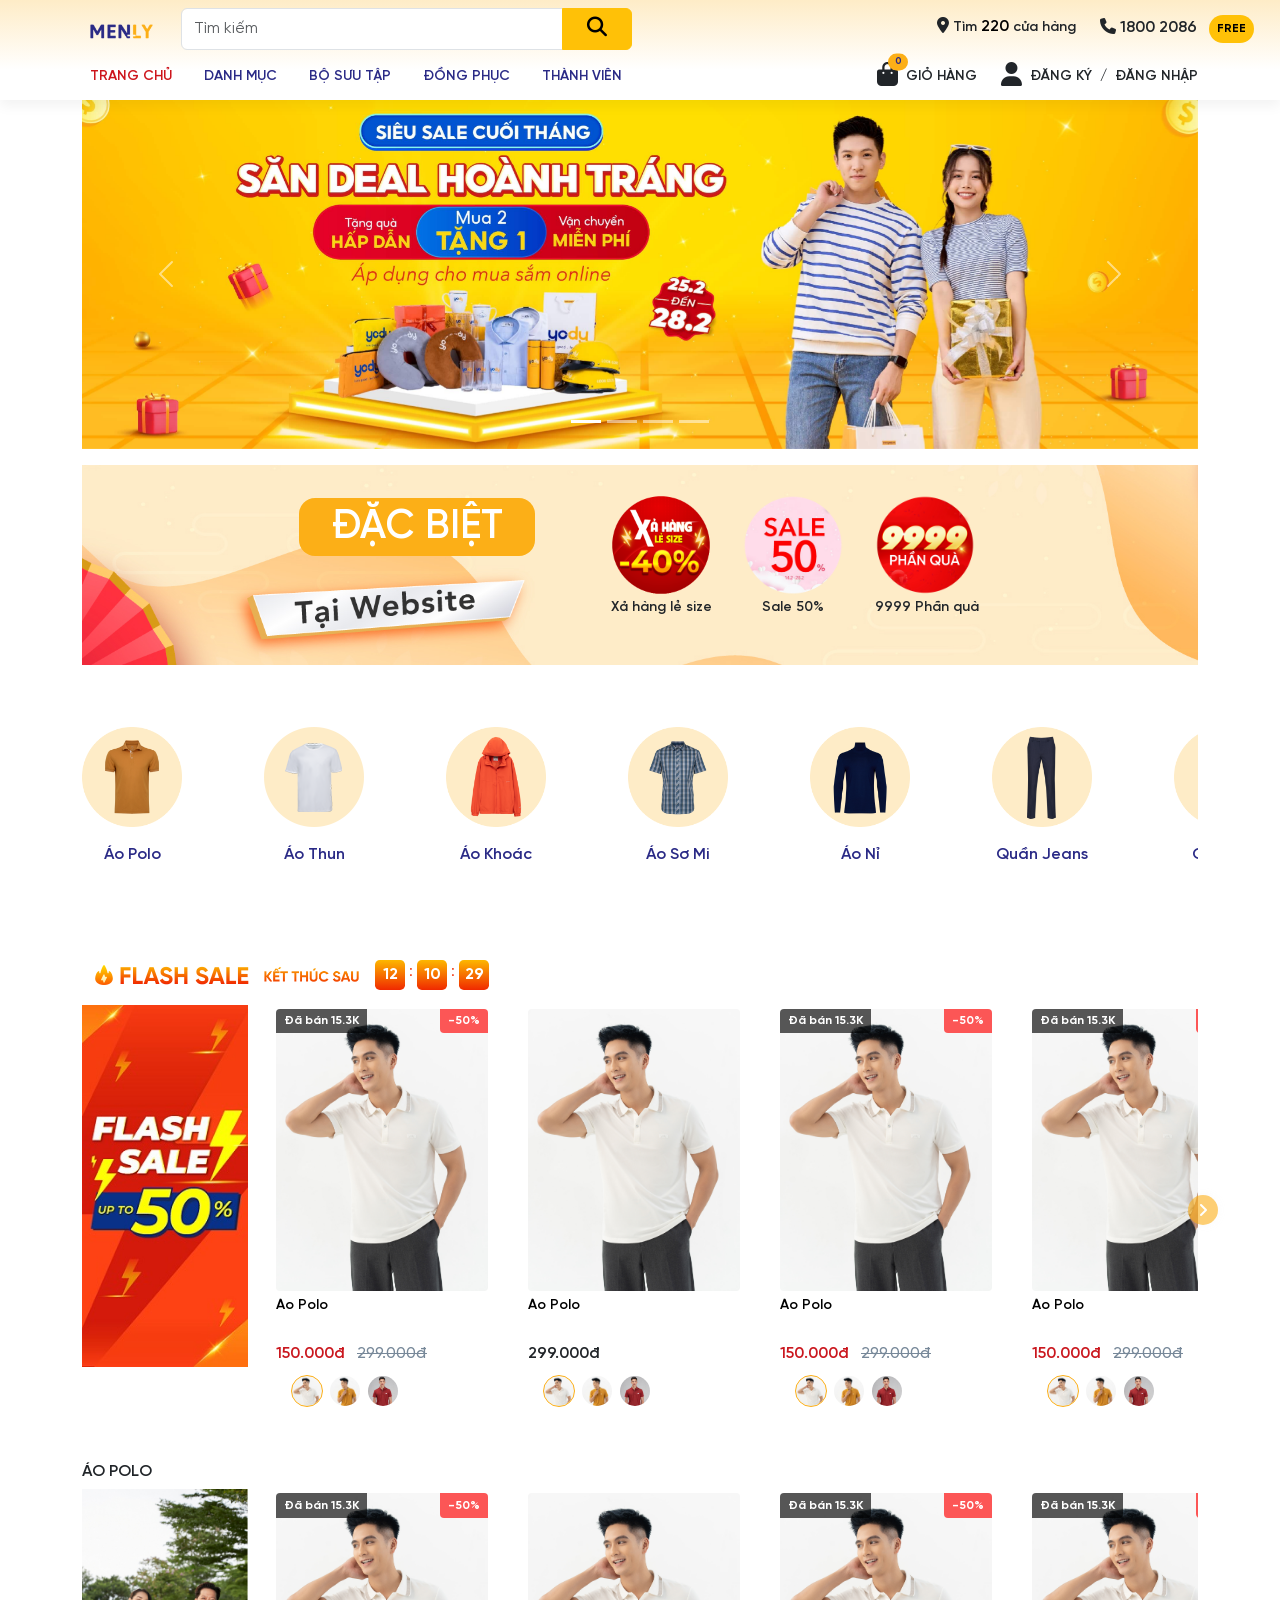
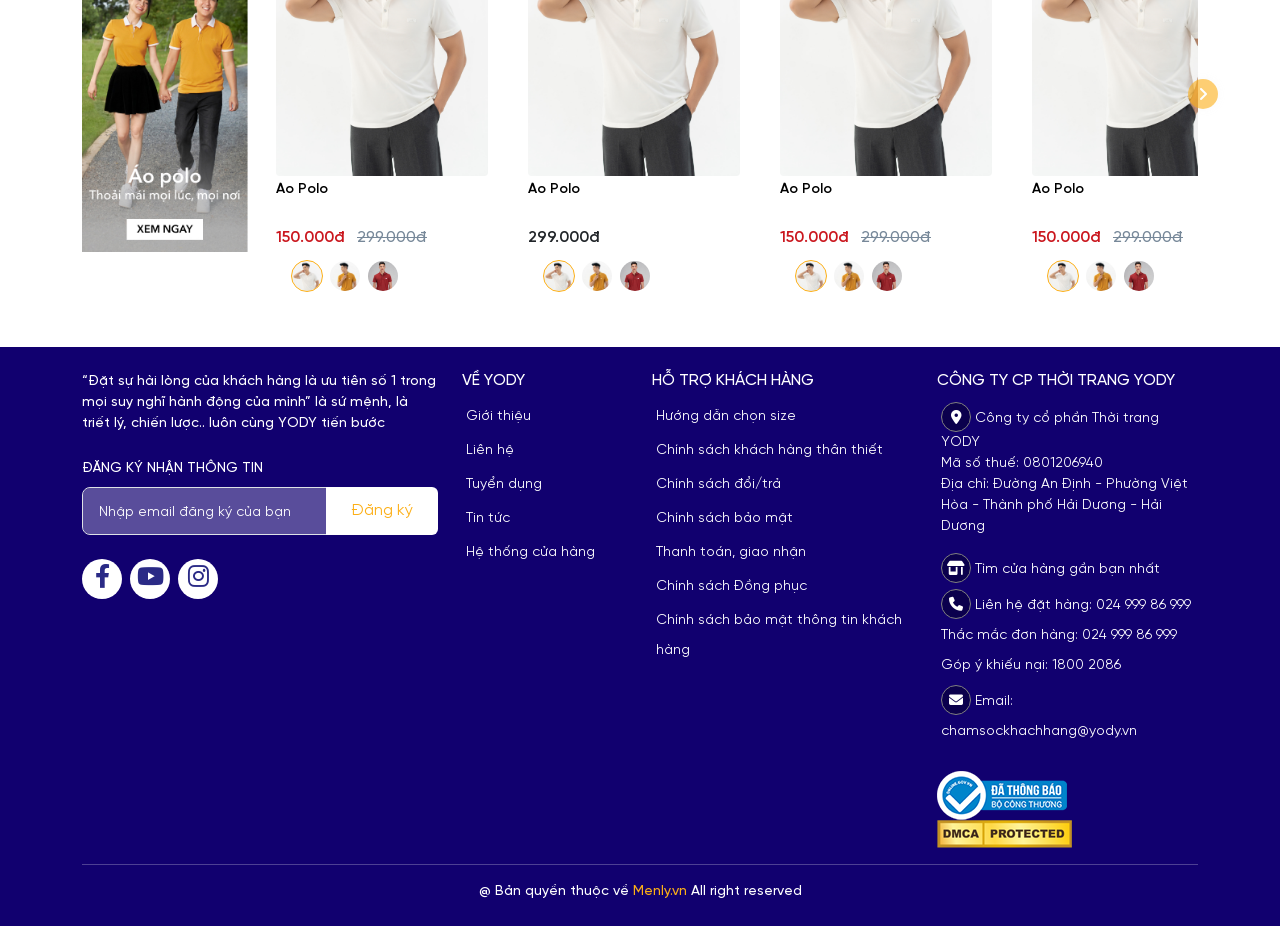
==== commit ecf3a51f: "Thêm tùy chỉnh small cho h-slider component + cải tiến nút bấm, Đưa product-item ra shared để dùng c" ====
--- a/index.html
+++ b/index.html
@@ -125,139 +125,139 @@
 					</div>
 					<div class="col col-10 h-slider">
 						<section class="h-slider__list">
-							<article class="items__item h-slider__item">
-								<div class="items__item-top">
-									<a href="">
-										<img class="img-fluid items__img-display" src="./assets/img/shared/item/id_1/trang.jpg"
-											alt="">
-										</a>
-										<span class="sold">Đã bán 15.3K</span>
-										<span class="sales-percent">-50%</span>
-								</div>
-								<div class="items__item-body">
-									<a href="" class="text-decoration-none">
-										<p class="name">Áo polo</p>
-									</a>
-									<span class="sales-price">150.000đ</span>
-									<span class="price">299.000đ</span>
-								</div>
-								<div class="items__item-options	">
-									<div class="items__item-option active">
-										<img class="img-fluid" src="./assets/img/shared/item/id_1/vang.jpg" alt="">
-									</div>
-									<div class="items__item-option">
-										<img class="img-fluid" src="./assets/img/shared/item/id_1/trang.jpg" alt="">
-									</div>
-									<div class="items__item-option">
-										<img class="img-fluid" src="./assets/img/shared/item/id_1/do_do.jpg" alt="">
-									</div>
-								</div>
-							</article>
-							<article class="items__item h-slider__item">
-								<div class="items__item-top">
-									<a href="">
-										<img class="img-fluid items__img-display" src="./assets/img/shared/item/id_1/trang.jpg"
-											alt="">
-										</a>
-								</div>
-								<div class="items__item-body">
-									<a href="" class="text-decoration-none">
-										<p class="name">Áo polo</p>
-									</a>
-									<span class="price">299.000đ</span>
-								</div>
-								<div class="items__item-options	">
-									<div class="items__item-option active">
-										<img class="img-fluid" src="./assets/img/shared/item/id_1/vang.jpg" alt="">
-									</div>
-									<div class="items__item-option">
-										<img class="img-fluid" src="./assets/img/shared/item/id_1/trang.jpg" alt="">
-									</div>
-									<div class="items__item-option">
-										<img class="img-fluid" src="./assets/img/shared/item/id_1/do_do.jpg" alt="">
-									</div>
-								</div>
-							</article>
-							<article class="items__item h-slider__item">
-								<div class="items__item-top">
-									<a href="">
-										<img class="img-fluid items__img-display" src="./assets/img/shared/item/id_1/trang.jpg"
-											alt="">
-										</a>
-										<span class="sold">Đã bán 15.3K</span>
-										<span class="sales-percent">-50%</span>
-								</div>
-								<div class="items__item-body">
-									<a href="" class="text-decoration-none">
-										<p class="name">Áo polo</p>
-									</a>
-									<span class="sales-price">150.000đ</span>
-									<span class="price">299.000đ</span>
-								</div>
-								<div class="items__item-options	">
-									<div class="items__item-option active">
-										<img class="img-fluid" src="./assets/img/shared/item/id_1/vang.jpg" alt="">
-									</div>
-									<div class="items__item-option">
-										<img class="img-fluid" src="./assets/img/shared/item/id_1/trang.jpg" alt="">
-									</div>
-									<div class="items__item-option">
-										<img class="img-fluid" src="./assets/img/shared/item/id_1/do_do.jpg" alt="">
-									</div>
-								</div>
-							</article>
-							<article class="items__item h-slider__item">
-								<div class="items__item-top">
-									<a href="">
-										<img class="img-fluid items__img-display" src="./assets/img/shared/item/id_1/trang.jpg"
-											alt="">
-										</a>
-										<span class="sold">Đã bán 15.3K</span>
-										<span class="sales-percent">-50%</span>
-								</div>
-								<div class="items__item-body">
-									<a href="" class="text-decoration-none">
-										<p class="name">Áo polo</p>
-									</a>
-									<span class="sales-price">150.000đ</span>
-									<span class="price">299.000đ</span>
-								</div>
-								<div class="items__item-options	">
-									<div class="items__item-option active">
-										<img class="img-fluid" src="./assets/img/shared/item/id_1/vang.jpg" alt="">
-									</div>
-									<div class="items__item-option">
-										<img class="img-fluid" src="./assets/img/shared/item/id_1/trang.jpg" alt="">
-									</div>
-									<div class="items__item-option">
-										<img class="img-fluid" src="./assets/img/shared/item/id_1/do_do.jpg" alt="">
-									</div>
-								</div>
-							</article>
-							<article class="items__item h-slider__item">
-								<div class="items__item-top">
-									<a href="">
-										<img class="img-fluid items__img-display" src="./assets/img/shared/item/id_1/trang.jpg"
-											alt="">
-										</a>
-										<span class="sold">Đã bán 15.3K</span>
-										<span class="sales-percent">-50%</span>
-								</div>
-								<div class="items__item-body">
-									<a href="" class="text-decoration-none">
-										<p class="name">Áo polo</p>
-									</a>
-									<span class="sales-price">150.000đ</span>
-									<span class="price">299.000đ</span>
-								</div>
-								<div class="items__item-options	">
-									<div class="items__item-option active">
-										<img class="img-fluid" src="./assets/img/shared/item/id_1/vang.jpg" alt="">
-									</div>
-									<div class="items__item-option">
-										<img class="img-fluid" src="./assets/img/shared/item/id_1/trang.jpg" alt="">
-									</div>
-									<div class="items__item-option">
+							<article class="product-item h-slider__item">
+								<div class="product-item__top">
+									<a href="">
+										<img class="img-fluid product-item__img-display" src="./assets/img/shared/item/id_1/trang.jpg"
+											alt="">
+										</a>
+										<span class="sold">Đã bán 15.3K</span>
+										<span class="sales-percent">-50%</span>
+								</div>
+								<div class="product-item__body">
+									<a href="" class="text-decoration-none">
+										<p class="name">Áo polo</p>
+									</a>
+									<span class="sales-price">150.000đ</span>
+									<span class="price">299.000đ</span>
+								</div>
+								<div class="product-item__options	">
+									<div class="product-item__option active">
+										<img class="img-fluid" src="./assets/img/shared/item/id_1/trang.jpg" alt="">
+									</div>
+									<div class="product-item__option">
+										<img class="img-fluid" src="./assets/img/shared/item/id_1/vang.jpg" alt="">
+									</div>
+									<div class="product-item__option">
+										<img class="img-fluid" src="./assets/img/shared/item/id_1/do_do.jpg" alt="">
+									</div>
+								</div>
+							</article>
+							<article class="product-item h-slider__item">
+								<div class="product-item__top">
+									<a href="">
+										<img class="img-fluid product-item__img-display" src="./assets/img/shared/item/id_1/trang.jpg"
+											alt="">
+										</a>
+								</div>
+								<div class="product-item__body">
+									<a href="" class="text-decoration-none">
+										<p class="name">Áo polo</p>
+									</a>
+									<span class="price">299.000đ</span>
+								</div>
+								<div class="product-item__options	">
+									<div class="product-item__option active">
+										<img class="img-fluid" src="./assets/img/shared/item/id_1/trang.jpg" alt="">
+									</div>
+									<div class="product-item__option">
+										<img class="img-fluid" src="./assets/img/shared/item/id_1/vang.jpg" alt="">
+									</div>
+									<div class="product-item__option">
+										<img class="img-fluid" src="./assets/img/shared/item/id_1/do_do.jpg" alt="">
+									</div>
+								</div>
+							</article>
+							<article class="product-item h-slider__item">
+								<div class="product-item__top">
+									<a href="">
+										<img class="img-fluid product-item__img-display" src="./assets/img/shared/item/id_1/trang.jpg"
+											alt="">
+										</a>
+										<span class="sold">Đã bán 15.3K</span>
+										<span class="sales-percent">-50%</span>
+								</div>
+								<div class="product-item__body">
+									<a href="" class="text-decoration-none">
+										<p class="name">Áo polo</p>
+									</a>
+									<span class="sales-price">150.000đ</span>
+									<span class="price">299.000đ</span>
+								</div>
+								<div class="product-item__options	">
+									<div class="product-item__option active">
+										<img class="img-fluid" src="./assets/img/shared/item/id_1/trang.jpg" alt="">
+									</div>
+									<div class="product-item__option">
+										<img class="img-fluid" src="./assets/img/shared/item/id_1/vang.jpg" alt="">
+									</div>
+									<div class="product-item__option">
+										<img class="img-fluid" src="./assets/img/shared/item/id_1/do_do.jpg" alt="">
+									</div>
+								</div>
+							</article>
+							<article class="product-item h-slider__item">
+								<div class="product-item__top">
+									<a href="">
+										<img class="img-fluid product-item__img-display" src="./assets/img/shared/item/id_1/trang.jpg"
+											alt="">
+										</a>
+										<span class="sold">Đã bán 15.3K</span>
+										<span class="sales-percent">-50%</span>
+								</div>
+								<div class="product-item__body">
+									<a href="" class="text-decoration-none">
+										<p class="name">Áo polo</p>
+									</a>
+									<span class="sales-price">150.000đ</span>
+									<span class="price">299.000đ</span>
+								</div>
+								<div class="product-item__options	">
+									<div class="product-item__option active">
+										<img class="img-fluid" src="./assets/img/shared/item/id_1/trang.jpg" alt="">
+									</div>
+									<div class="product-item__option">
+										<img class="img-fluid" src="./assets/img/shared/item/id_1/vang.jpg" alt="">
+									</div>
+									<div class="product-item__option">
+										<img class="img-fluid" src="./assets/img/shared/item/id_1/do_do.jpg" alt="">
+									</div>
+								</div>
+							</article>
+							<article class="product-item h-slider__item">
+								<div class="product-item__top">
+									<a href="">
+										<img class="img-fluid product-item__img-display" src="./assets/img/shared/item/id_1/trang.jpg"
+											alt="">
+										</a>
+										<span class="sold">Đã bán 15.3K</span>
+										<span class="sales-percent">-50%</span>
+								</div>
+								<div class="product-item__body">
+									<a href="" class="text-decoration-none">
+										<p class="name">Áo polo</p>
+									</a>
+									<span class="sales-price">150.000đ</span>
+									<span class="price">299.000đ</span>
+								</div>
+								<div class="product-item__options	">
+									<div class="product-item__option active">
+										<img class="img-fluid" src="./assets/img/shared/item/id_1/trang.jpg" alt="">
+									</div>
+									<div class="product-item__option">
+										<img class="img-fluid" src="./assets/img/shared/item/id_1/vang.jpg" alt="">
+									</div>
+									<div class="product-item__option">
 										<img class="img-fluid" src="./assets/img/shared/item/id_1/do_do.jpg" alt="">
 									</div>
 								</div>
@@ -282,307 +282,307 @@
 					</div>
 					<div class="col col-10 h-slider">
 						<section class="h-slider__list">
-							<article class="items__item h-slider__item">
-								<div class="items__item-top">
-									<a href="">
-										<img class="img-fluid items__img-display" src="./assets/img/shared/item/id_1/trang.jpg"
-											alt="">
-										</a>
-										<span class="sold">Đã bán 15.3K</span>
-										<span class="sales-percent">-50%</span>
-								</div>
-								<div class="items__item-body">
-									<a href="" class="text-decoration-none">
-										<p class="name">Áo polo</p>
-									</a>
-									<span class="sales-price">150.000đ</span>
-									<span class="price">299.000đ</span>
-								</div>
-								<div class="items__item-options	">
-									<div class="items__item-option active">
-										<img class="img-fluid" src="./assets/img/shared/item/id_1/vang.jpg" alt="">
-									</div>
-									<div class="items__item-option">
-										<img class="img-fluid" src="./assets/img/shared/item/id_1/trang.jpg" alt="">
-									</div>
-									<div class="items__item-option">
-										<img class="img-fluid" src="./assets/img/shared/item/id_1/do_do.jpg" alt="">
-									</div>
-								</div>
-							</article>
-							<article class="items__item h-slider__item">
-								<div class="items__item-top">
-									<a href="">
-										<img class="img-fluid items__img-display" src="./assets/img/shared/item/id_1/trang.jpg"
-											alt="">
-										</a>
-								</div>
-								<div class="items__item-body">
-									<a href="" class="text-decoration-none">
-										<p class="name">Áo polo</p>
-									</a>
-									<span class="price">299.000đ</span>
-								</div>
-								<div class="items__item-options	">
-									<div class="items__item-option active">
-										<img class="img-fluid" src="./assets/img/shared/item/id_1/vang.jpg" alt="">
-									</div>
-									<div class="items__item-option">
-										<img class="img-fluid" src="./assets/img/shared/item/id_1/trang.jpg" alt="">
-									</div>
-									<div class="items__item-option">
-										<img class="img-fluid" src="./assets/img/shared/item/id_1/do_do.jpg" alt="">
-									</div>
-								</div>
-							</article>
-							<article class="items__item h-slider__item">
-								<div class="items__item-top">
-									<a href="">
-										<img class="img-fluid items__img-display" src="./assets/img/shared/item/id_1/trang.jpg"
-											alt="">
-										</a>
-										<span class="sold">Đã bán 15.3K</span>
-										<span class="sales-percent">-50%</span>
-								</div>
-								<div class="items__item-body">
-									<a href="" class="text-decoration-none">
-										<p class="name">Áo polo</p>
-									</a>
-									<span class="sales-price">150.000đ</span>
-									<span class="price">299.000đ</span>
-								</div>
-								<div class="items__item-options	">
-									<div class="items__item-option active">
-										<img class="img-fluid" src="./assets/img/shared/item/id_1/vang.jpg" alt="">
-									</div>
-									<div class="items__item-option">
-										<img class="img-fluid" src="./assets/img/shared/item/id_1/trang.jpg" alt="">
-									</div>
-									<div class="items__item-option">
-										<img class="img-fluid" src="./assets/img/shared/item/id_1/do_do.jpg" alt="">
-									</div>
-								</div>
-							</article>
-							<article class="items__item h-slider__item">
-								<div class="items__item-top">
-									<a href="">
-										<img class="img-fluid items__img-display" src="./assets/img/shared/item/id_1/trang.jpg"
-											alt="">
-										</a>
-										<span class="sold">Đã bán 15.3K</span>
-										<span class="sales-percent">-50%</span>
-								</div>
-								<div class="items__item-body">
-									<a href="" class="text-decoration-none">
-										<p class="name">Áo polo</p>
-									</a>
-									<span class="sales-price">150.000đ</span>
-									<span class="price">299.000đ</span>
-								</div>
-								<div class="items__item-options	">
-									<div class="items__item-option active">
-										<img class="img-fluid" src="./assets/img/shared/item/id_1/vang.jpg" alt="">
-									</div>
-									<div class="items__item-option">
-										<img class="img-fluid" src="./assets/img/shared/item/id_1/trang.jpg" alt="">
-									</div>
-									<div class="items__item-option">
-										<img class="img-fluid" src="./assets/img/shared/item/id_1/do_do.jpg" alt="">
-									</div>
-								</div>
-							</article>
-							<article class="items__item h-slider__item">
-								<div class="items__item-top">
-									<a href="">
-										<img class="img-fluid items__img-display" src="./assets/img/shared/item/id_1/trang.jpg"
-											alt="">
-										</a>
-										<span class="sold">Đã bán 15.3K</span>
-										<span class="sales-percent">-50%</span>
-								</div>
-								<div class="items__item-body">
-									<a href="" class="text-decoration-none">
-										<p class="name">Áo polo</p>
-									</a>
-									<span class="sales-price">150.000đ</span>
-									<span class="price">299.000đ</span>
-								</div>
-								<div class="items__item-options	">
-									<div class="items__item-option active">
-										<img class="img-fluid" src="./assets/img/shared/item/id_1/vang.jpg" alt="">
-									</div>
-									<div class="items__item-option">
-										<img class="img-fluid" src="./assets/img/shared/item/id_1/trang.jpg" alt="">
-									</div>
-									<div class="items__item-option">
-										<img class="img-fluid" src="./assets/img/shared/item/id_1/do_do.jpg" alt="">
-									</div>
-								</div>
-							</article>
-							<article class="items__item h-slider__item">
-								<div class="items__item-top">
-									<a href="">
-										<img class="img-fluid items__img-display" src="./assets/img/shared/item/id_1/trang.jpg"
-											alt="">
-										</a>
-										<span class="sold">Đã bán 15.3K</span>
-										<span class="sales-percent">-50%</span>
-								</div>
-								<div class="items__item-body">
-									<a href="" class="text-decoration-none">
-										<p class="name">Áo polo</p>
-									</a>
-									<span class="sales-price">150.000đ</span>
-									<span class="price">299.000đ</span>
-								</div>
-								<div class="items__item-options	">
-									<div class="items__item-option active">
-										<img class="img-fluid" src="./assets/img/shared/item/id_1/vang.jpg" alt="">
-									</div>
-									<div class="items__item-option">
-										<img class="img-fluid" src="./assets/img/shared/item/id_1/trang.jpg" alt="">
-									</div>
-									<div class="items__item-option">
-										<img class="img-fluid" src="./assets/img/shared/item/id_1/do_do.jpg" alt="">
-									</div>
-								</div>
-							</article>
-							<article class="items__item h-slider__item">
-								<div class="items__item-top">
-									<a href="">
-										<img class="img-fluid items__img-display" src="./assets/img/shared/item/id_1/trang.jpg"
-											alt="">
-										</a>
-										<span class="sold">Đã bán 15.3K</span>
-										<span class="sales-percent">-50%</span>
-								</div>
-								<div class="items__item-body">
-									<a href="" class="text-decoration-none">
-										<p class="name">Áo polo</p>
-									</a>
-									<span class="sales-price">150.000đ</span>
-									<span class="price">299.000đ</span>
-								</div>
-								<div class="items__item-options	">
-									<div class="items__item-option active">
-										<img class="img-fluid" src="./assets/img/shared/item/id_1/vang.jpg" alt="">
-									</div>
-									<div class="items__item-option">
-										<img class="img-fluid" src="./assets/img/shared/item/id_1/trang.jpg" alt="">
-									</div>
-									<div class="items__item-option">
-										<img class="img-fluid" src="./assets/img/shared/item/id_1/do_do.jpg" alt="">
-									</div>
-								</div>
-							</article>
-							<article class="items__item h-slider__item">
-								<div class="items__item-top">
-									<a href="">
-										<img class="img-fluid items__img-display" src="./assets/img/shared/item/id_1/trang.jpg"
-											alt="">
-										</a>
-										<span class="sold">Đã bán 15.3K</span>
-										<span class="sales-percent">-50%</span>
-								</div>
-								<div class="items__item-body">
-									<a href="" class="text-decoration-none">
-										<p class="name">Áo polo</p>
-									</a>
-									<span class="sales-price">150.000đ</span>
-									<span class="price">299.000đ</span>
-								</div>
-								<div class="items__item-options	">
-									<div class="items__item-option active">
-										<img class="img-fluid" src="./assets/img/shared/item/id_1/vang.jpg" alt="">
-									</div>
-									<div class="items__item-option">
-										<img class="img-fluid" src="./assets/img/shared/item/id_1/trang.jpg" alt="">
-									</div>
-									<div class="items__item-option">
-										<img class="img-fluid" src="./assets/img/shared/item/id_1/do_do.jpg" alt="">
-									</div>
-								</div>
-							</article>
-							<article class="items__item h-slider__item">
-								<div class="items__item-top">
-									<a href="">
-										<img class="img-fluid items__img-display" src="./assets/img/shared/item/id_1/trang.jpg"
-											alt="">
-										</a>
-										<span class="sold">Đã bán 15.3K</span>
-										<span class="sales-percent">-50%</span>
-								</div>
-								<div class="items__item-body">
-									<a href="" class="text-decoration-none">
-										<p class="name">Áo polo</p>
-									</a>
-									<span class="sales-price">150.000đ</span>
-									<span class="price">299.000đ</span>
-								</div>
-								<div class="items__item-options	">
-									<div class="items__item-option active">
-										<img class="img-fluid" src="./assets/img/shared/item/id_1/vang.jpg" alt="">
-									</div>
-									<div class="items__item-option">
-										<img class="img-fluid" src="./assets/img/shared/item/id_1/trang.jpg" alt="">
-									</div>
-									<div class="items__item-option">
-										<img class="img-fluid" src="./assets/img/shared/item/id_1/do_do.jpg" alt="">
-									</div>
-								</div>
-							</article>
-							<article class="items__item h-slider__item">
-								<div class="items__item-top">
-									<a href="">
-										<img class="img-fluid items__img-display" src="./assets/img/shared/item/id_1/trang.jpg"
-											alt="">
-										</a>
-										<span class="sold">Đã bán 15.3K</span>
-										<span class="sales-percent">-50%</span>
-								</div>
-								<div class="items__item-body">
-									<a href="" class="text-decoration-none">
-										<p class="name">Áo polo</p>
-									</a>
-									<span class="sales-price">150.000đ</span>
-									<span class="price">299.000đ</span>
-								</div>
-								<div class="items__item-options	">
-									<div class="items__item-option active">
-										<img class="img-fluid" src="./assets/img/shared/item/id_1/vang.jpg" alt="">
-									</div>
-									<div class="items__item-option">
-										<img class="img-fluid" src="./assets/img/shared/item/id_1/trang.jpg" alt="">
-									</div>
-									<div class="items__item-option">
-										<img class="img-fluid" src="./assets/img/shared/item/id_1/do_do.jpg" alt="">
-									</div>
-								</div>
-							</article>
-							<article class="items__item h-slider__item">
-								<div class="items__item-top">
-									<a href="">
-										<img class="img-fluid items__img-display" src="./assets/img/shared/item/id_1/trang.jpg"
-											alt="">
-										</a>
-										<span class="sold">Đã bán 15.3K</span>
-										<span class="sales-percent">-50%</span>
-								</div>
-								<div class="items__item-body">
-									<a href="" class="text-decoration-none">
-										<p class="name">Áo polo</p>
-									</a>
-									<span class="sales-price">150.000đ</span>
-									<span class="price">299.000đ</span>
-								</div>
-								<div class="items__item-options	">
-									<div class="items__item-option active">
-										<img class="img-fluid" src="./assets/img/shared/item/id_1/vang.jpg" alt="">
-									</div>
-									<div class="items__item-option">
-										<img class="img-fluid" src="./assets/img/shared/item/id_1/trang.jpg" alt="">
-									</div>
-									<div class="items__item-option">
+							<article class="product-item h-slider__item">
+								<div class="product-item__top">
+									<a href="">
+										<img class="img-fluid product-item__img-display" src="./assets/img/shared/item/id_1/trang.jpg"
+											alt="">
+										</a>
+										<span class="sold">Đã bán 15.3K</span>
+										<span class="sales-percent">-50%</span>
+								</div>
+								<div class="product-item__body">
+									<a href="" class="text-decoration-none">
+										<p class="name">Áo polo</p>
+									</a>
+									<span class="sales-price">150.000đ</span>
+									<span class="price">299.000đ</span>
+								</div>
+								<div class="product-item__options">
+									<div class="product-item__option active">
+										<img class="img-fluid" src="./assets/img/shared/item/id_1/trang.jpg" alt="">
+									</div>
+									<div class="product-item__option">
+										<img class="img-fluid" src="./assets/img/shared/item/id_1/vang.jpg" alt="">
+									</div>
+									<div class="product-item__option">
+										<img class="img-fluid" src="./assets/img/shared/item/id_1/do_do.jpg" alt="">
+									</div>
+								</div>
+							</article>
+							<article class="product-item h-slider__item">
+								<div class="product-item__top">
+									<a href="">
+										<img class="img-fluid product-item__img-display" src="./assets/img/shared/item/id_1/trang.jpg"
+											alt="">
+										</a>
+								</div>
+								<div class="product-item__body">
+									<a href="" class="text-decoration-none">
+										<p class="name">Áo polo</p>
+									</a>
+									<span class="price">299.000đ</span>
+								</div>
+								<div class="product-item__options	">
+									<div class="product-item__option active">
+										<img class="img-fluid" src="./assets/img/shared/item/id_1/trang.jpg" alt="">
+									</div>
+									<div class="product-item__option">
+										<img class="img-fluid" src="./assets/img/shared/item/id_1/vang.jpg" alt="">
+									</div>
+									<div class="product-item__option">
+										<img class="img-fluid" src="./assets/img/shared/item/id_1/do_do.jpg" alt="">
+									</div>
+								</div>
+							</article>
+							<article class="product-item h-slider__item">
+								<div class="product-item__top">
+									<a href="">
+										<img class="img-fluid product-item__img-display" src="./assets/img/shared/item/id_1/trang.jpg"
+											alt="">
+										</a>
+										<span class="sold">Đã bán 15.3K</span>
+										<span class="sales-percent">-50%</span>
+								</div>
+								<div class="product-item__body">
+									<a href="" class="text-decoration-none">
+										<p class="name">Áo polo</p>
+									</a>
+									<span class="sales-price">150.000đ</span>
+									<span class="price">299.000đ</span>
+								</div>
+								<div class="product-item__options	">
+									<div class="product-item__option active">
+										<img class="img-fluid" src="./assets/img/shared/item/id_1/trang.jpg" alt="">
+									</div>
+									<div class="product-item__option">
+										<img class="img-fluid" src="./assets/img/shared/item/id_1/vang.jpg" alt="">
+									</div>
+									<div class="product-item__option">
+										<img class="img-fluid" src="./assets/img/shared/item/id_1/do_do.jpg" alt="">
+									</div>
+								</div>
+							</article>
+							<article class="product-item h-slider__item">
+								<div class="product-item__top">
+									<a href="">
+										<img class="img-fluid product-item__img-display" src="./assets/img/shared/item/id_1/trang.jpg"
+											alt="">
+										</a>
+										<span class="sold">Đã bán 15.3K</span>
+										<span class="sales-percent">-50%</span>
+								</div>
+								<div class="product-item__body">
+									<a href="" class="text-decoration-none">
+										<p class="name">Áo polo</p>
+									</a>
+									<span class="sales-price">150.000đ</span>
+									<span class="price">299.000đ</span>
+								</div>
+								<div class="product-item__options	">
+									<div class="product-item__option active">
+										<img class="img-fluid" src="./assets/img/shared/item/id_1/trang.jpg" alt="">
+									</div>
+									<div class="product-item__option">
+										<img class="img-fluid" src="./assets/img/shared/item/id_1/vang.jpg" alt="">
+									</div>
+									<div class="product-item__option">
+										<img class="img-fluid" src="./assets/img/shared/item/id_1/do_do.jpg" alt="">
+									</div>
+								</div>
+							</article>
+							<article class="product-item h-slider__item">
+								<div class="product-item__top">
+									<a href="">
+										<img class="img-fluid product-item__img-display" src="./assets/img/shared/item/id_1/trang.jpg"
+											alt="">
+										</a>
+										<span class="sold">Đã bán 15.3K</span>
+										<span class="sales-percent">-50%</span>
+								</div>
+								<div class="product-item__body">
+									<a href="" class="text-decoration-none">
+										<p class="name">Áo polo</p>
+									</a>
+									<span class="sales-price">150.000đ</span>
+									<span class="price">299.000đ</span>
+								</div>
+								<div class="product-item__options	">
+									<div class="product-item__option active">
+										<img class="img-fluid" src="./assets/img/shared/item/id_1/trang.jpg" alt="">
+									</div>
+									<div class="product-item__option">
+										<img class="img-fluid" src="./assets/img/shared/item/id_1/vang.jpg" alt="">
+									</div>
+									<div class="product-item__option">
+										<img class="img-fluid" src="./assets/img/shared/item/id_1/do_do.jpg" alt="">
+									</div>
+								</div>
+							</article>
+							<article class="product-item h-slider__item">
+								<div class="product-item__top">
+									<a href="">
+										<img class="img-fluid product-item__img-display" src="./assets/img/shared/item/id_1/trang.jpg"
+											alt="">
+										</a>
+										<span class="sold">Đã bán 15.3K</span>
+										<span class="sales-percent">-50%</span>
+								</div>
+								<div class="product-item__body">
+									<a href="" class="text-decoration-none">
+										<p class="name">Áo polo</p>
+									</a>
+									<span class="sales-price">150.000đ</span>
+									<span class="price">299.000đ</span>
+								</div>
+								<div class="product-item__options	">
+									<div class="product-item__option active">
+										<img class="img-fluid" src="./assets/img/shared/item/id_1/trang.jpg" alt="">
+									</div>
+									<div class="product-item__option">
+										<img class="img-fluid" src="./assets/img/shared/item/id_1/vang.jpg" alt="">
+									</div>
+									<div class="product-item__option">
+										<img class="img-fluid" src="./assets/img/shared/item/id_1/do_do.jpg" alt="">
+									</div>
+								</div>
+							</article>
+							<article class="product-item h-slider__item">
+								<div class="product-item__top">
+									<a href="">
+										<img class="img-fluid product-item__img-display" src="./assets/img/shared/item/id_1/trang.jpg"
+											alt="">
+										</a>
+										<span class="sold">Đã bán 15.3K</span>
+										<span class="sales-percent">-50%</span>
+								</div>
+								<div class="product-item__body">
+									<a href="" class="text-decoration-none">
+										<p class="name">Áo polo</p>
+									</a>
+									<span class="sales-price">150.000đ</span>
+									<span class="price">299.000đ</span>
+								</div>
+								<div class="product-item__options	">
+									<div class="product-item__option active">
+										<img class="img-fluid" src="./assets/img/shared/item/id_1/trang.jpg" alt="">
+									</div>
+									<div class="product-item__option">
+										<img class="img-fluid" src="./assets/img/shared/item/id_1/vang.jpg" alt="">
+									</div>
+									<div class="product-item__option">
+										<img class="img-fluid" src="./assets/img/shared/item/id_1/do_do.jpg" alt="">
+									</div>
+								</div>
+							</article>
+							<article class="product-item h-slider__item">
+								<div class="product-item__top">
+									<a href="">
+										<img class="img-fluid product-item__img-display" src="./assets/img/shared/item/id_1/trang.jpg"
+											alt="">
+										</a>
+										<span class="sold">Đã bán 15.3K</span>
+										<span class="sales-percent">-50%</span>
+								</div>
+								<div class="product-item__body">
+									<a href="" class="text-decoration-none">
+										<p class="name">Áo polo</p>
+									</a>
+									<span class="sales-price">150.000đ</span>
+									<span class="price">299.000đ</span>
+								</div>
+								<div class="product-item__options	">
+									<div class="product-item__option active">
+										<img class="img-fluid" src="./assets/img/shared/item/id_1/trang.jpg" alt="">
+									</div>
+									<div class="product-item__option">
+										<img class="img-fluid" src="./assets/img/shared/item/id_1/vang.jpg" alt="">
+									</div>
+									<div class="product-item__option">
+										<img class="img-fluid" src="./assets/img/shared/item/id_1/do_do.jpg" alt="">
+									</div>
+								</div>
+							</article>
+							<article class="product-item h-slider__item">
+								<div class="product-item__top">
+									<a href="">
+										<img class="img-fluid product-item__img-display" src="./assets/img/shared/item/id_1/trang.jpg"
+											alt="">
+										</a>
+										<span class="sold">Đã bán 15.3K</span>
+										<span class="sales-percent">-50%</span>
+								</div>
+								<div class="product-item__body">
+									<a href="" class="text-decoration-none">
+										<p class="name">Áo polo</p>
+									</a>
+									<span class="sales-price">150.000đ</span>
+									<span class="price">299.000đ</span>
+								</div>
+								<div class="product-item__options	">
+									<div class="product-item__option active">
+										<img class="img-fluid" src="./assets/img/shared/item/id_1/trang.jpg" alt="">
+									</div>
+									<div class="product-item__option">
+										<img class="img-fluid" src="./assets/img/shared/item/id_1/vang.jpg" alt="">
+									</div>
+									<div class="product-item__option">
+										<img class="img-fluid" src="./assets/img/shared/item/id_1/do_do.jpg" alt="">
+									</div>
+								</div>
+							</article>
+							<article class="product-item h-slider__item">
+								<div class="product-item__top">
+									<a href="">
+										<img class="img-fluid product-item__img-display" src="./assets/img/shared/item/id_1/trang.jpg"
+											alt="">
+										</a>
+										<span class="sold">Đã bán 15.3K</span>
+										<span class="sales-percent">-50%</span>
+								</div>
+								<div class="product-item__body">
+									<a href="" class="text-decoration-none">
+										<p class="name">Áo polo</p>
+									</a>
+									<span class="sales-price">150.000đ</span>
+									<span class="price">299.000đ</span>
+								</div>
+								<div class="product-item__options	">
+									<div class="product-item__option active">
+										<img class="img-fluid" src="./assets/img/shared/item/id_1/trang.jpg" alt="">
+									</div>
+									<div class="product-item__option">
+										<img class="img-fluid" src="./assets/img/shared/item/id_1/vang.jpg" alt="">
+									</div>
+									<div class="product-item__option">
+										<img class="img-fluid" src="./assets/img/shared/item/id_1/do_do.jpg" alt="">
+									</div>
+								</div>
+							</article>
+							<article class="product-item h-slider__item">
+								<div class="product-item__top">
+									<a href="">
+										<img class="img-fluid product-item__img-display" src="./assets/img/shared/item/id_1/trang.jpg"
+											alt="">
+										</a>
+										<span class="sold">Đã bán 15.3K</span>
+										<span class="sales-percent">-50%</span>
+								</div>
+								<div class="product-item__body">
+									<a href="" class="text-decoration-none">
+										<p class="name">Áo polo</p>
+									</a>
+									<span class="sales-price">150.000đ</span>
+									<span class="price">299.000đ</span>
+								</div>
+								<div class="product-item__options	">
+									<div class="product-item__option active">
+										<img class="img-fluid" src="./assets/img/shared/item/id_1/trang.jpg" alt="">
+									</div>
+									<div class="product-item__option">
+										<img class="img-fluid" src="./assets/img/shared/item/id_1/vang.jpg" alt="">
+									</div>
+									<div class="product-item__option">
 										<img class="img-fluid" src="./assets/img/shared/item/id_1/do_do.jpg" alt="">
 									</div>
 								</div>
--- a/assets/css/shared.css
+++ b/assets/css/shared.css
@@ -13,11 +13,26 @@
   --main-color: #FCAF17;
   --sub-color: #2A2A86;
   --red-color: #CA171E;
+  --violet-gray: #acacc1;
   --box-shadow-default: 0 4px 4px rgba(0, 0, 0, 5%), 0 6px 12px 0 rgb(0 0 0 / 5%);
+}
+
+::-webkit-scrollbar {
+  width: .75rem;
+  background: #dde1ef;
+}
+::-webkit-scrollbar-thumb {
+  background-color: #f9af1c;
+  border-radius: .5rem;
 }
 
 main {
   margin-top: var(--header-height);
+}
+
+a {
+  color: inherit;
+  text-decoration: none;
 }
 
 @media (max-width: 991px) {
@@ -34,6 +49,10 @@
 
 .text-14 {
   font-size: 0.875rem;
+}
+
+.text-20 {
+  font-size: 1.25rem;
 }
 
 /* Color */
@@ -88,16 +107,16 @@
 }
 
 .h-slider__btn {
-  --w: 30px;
+  --w: var(--width);
   position: absolute;
-  top: 40%;
+  top: 50%;
   transform: translateY(-50%);
   border: none;
   display: block;
   width: var(--w);
   height: var(--w);
   border-radius: 50%;
-  background: var(--main-color);
+  background: var(--bg-color);
   opacity: .6;
   color: white;
   filter: drop-shadow(0 0 4px rgba(208, 208, 208, 0.2));
@@ -107,13 +126,13 @@
 .h-slider__btn::after {
   content: "";
   position: absolute;
-  inset: -100%;
+  inset: -60%;
   transition: .3s ease;
   border-radius: 50%;
 }
 
 .h-slider__btn:hover::after {
-  background: rgba(226, 217, 217, 0.2);
+  background: rgba(208, 200, 200, 0.2);
 }
 
 .h-slider__btn:hover {
@@ -126,4 +145,133 @@
 
 .h-slider__btn.right {
   right: -.5rem;
+}
+
+
+/* Items */
+
+.product-item {
+}
+
+.items__heading h4{
+  font-weight: 600;
+  font-size: 1rem;
+  text-transform: uppercase;
+}
+
+.product-item__top {
+  width: 100%;
+  overflow: hidden;
+  border-radius: .25rem;
+  position: relative;
+}
+
+.product-item__top span {
+  display: block;
+  position: absolute;
+  top: 0;
+  font-weight: 700;
+  color: white;
+  font-size: .75rem;
+  padding: 0.2rem .5rem;
+}
+
+.product-item__top .sold{
+  left: 0;
+  background: rgba(0, 0, 0, .65);
+  border-bottom-right-radius: .25rem;
+}
+
+.product-item__top .sales-percent {
+  right: 0;
+  background: rgba(255, 0, 0, 0.65);
+  border-bottom-left-radius: .25rem;
+}
+
+.product-item__img-display {
+  transition: all ease .65s;
+}
+
+.product-item__img-display:hover {
+  transform: scale(1.1);
+}
+
+.product-item {
+  min-width: 220px;
+  height: 100%;
+  padding: .25rem;
+}
+
+.product-item__body {
+  margin: .4rem;
+  margin-inline: 0;
+  white-space: normal;
+}
+
+
+.product-item__body .name {
+  display: -webkit-box;
+  -webkit-line-clamp: 2;
+  -webkit-box-orient: vertical;
+  line-height: 1rem;
+  height: 2rem;
+  text-overflow: ellipsis;
+  overflow: hidden;
+  font-weight: 600;
+  font-size: .875rem;
+  margin-bottom: .75rem;
+  text-transform: capitalize;
+  color: black;
+}
+
+.product-item__body .name:hover {
+  color: var(--main-color);
+}
+
+.product-item__body .sales-price {
+  font-weight: 600;
+  color: var(--red-color);
+  margin-right: .5rem;
+}
+
+.product-item__body .sales-price + .price {
+  text-decoration: line-through;
+  color: lightslategray;
+  font-weight: 500;
+}
+
+.product-item__body .price {
+  font-weight: 600;
+}
+
+.product-item__options {
+  display: flex;
+  overflow-x: auto;
+  gap: 0 .5rem;
+  padding: .25rem 1rem;
+}
+
+.product-item__options::-webkit-scrollbar {
+  display: none;
+}
+
+.product-item__option {
+  --w : 30px;
+  border-radius: 50%;
+  width: var(--w);
+  height: var(--w);
+  flex-shrink: 0;
+  overflow: hidden;
+}
+
+.product-item__option img {
+  width: 100%;
+  object-fit: cover;
+  object-position: center;
+  cursor: pointer;
+}
+
+.product-item__option.active,
+.product-item__option:hover{
+  outline: 1px solid var(--main-color);
 }
--- a/assets/css/index.css
+++ b/assets/css/index.css
@@ -131,123 +131,3 @@
   font-weight: 600;
   margin-top: 1rem;
 }
-
-/* Items */
-.items {
-
-}
-
-.items__list {
-
-}
-
-.items__heading h4{
-  font-weight: 600;
-  font-size: 1rem;
-  text-transform: uppercase;
-}
-
-.items__item-top {
-  width: 100%;
-  overflow: hidden;
-  border-radius: .25rem;
-  position: relative;
-}
-
-.items__item-top span {
-  display: block;
-  position: absolute;
-  top: 0;
-  font-weight: 700;
-  color: white;
-  font-size: .75rem;
-  padding: 0.2rem .5rem;
-}
-
-.items__item-top .sold{
-  left: 0;
-  background: rgba(0, 0, 0, .65);
-  border-bottom-right-radius: .25rem;
-}
-
-.items__item-top .sales-percent {
-  right: 0;
-  background: rgba(255, 0, 0, 0.65);
-  border-bottom-left-radius: .25rem;
-}
-
-.items__img-display {
-  transition: all ease .65s;
-}
-
-.items__img-display:hover {
-  transform: scale(1.1);
-}
-
-.items__item {
-  min-width: 220px;
-  width: 250px;
-  height: 100%;
-  padding: .25rem;
-}
-
-.items__item-body {
-  margin: .4rem;
-  margin-inline: 0;
-  white-space: normal;
-}
-
-
-.items__item-body .name {
-  display: -webkit-box;
-  -webkit-line-clamp: 2;
-  -webkit-box-orient: vertical;
-  line-height: 1rem;
-  height: 2rem;
-  text-overflow: ellipsis;
-  overflow: hidden;
-  font-weight: 600;
-  font-size: .875rem;
-  margin-bottom: .75rem;
-  text-transform: capitalize;
-  color: black;
-}
-
-.items__item-body .name:hover {
-  color: var(--main-color);
-}
-
-.items__item-body .sales-price {
-  font-weight: 600;
-  color: var(--red-color);
-  margin-right: .5rem;
-}
-
-.items__item-body .sales-price + .price {
-  text-decoration: line-through;
-  color: lightslategray;
-  font-weight: 500;
-}
-
-.items__item-body .price {
-  font-weight: 600;
-}
-
-.items__item-options {
-  display: flex;
-  gap: 0 .5rem;
-}
-
-.items__item-option img {
-  --w : 30px;
-  object-fit: cover;
-  border-radius: 50%;
-  width: var(--w);
-  height: var(--w);
-  cursor: pointer;
-}
-
-.items__item-option.active img,
-.items__item-option:hover img{
-  outline: 1px solid var(--main-color);
-}
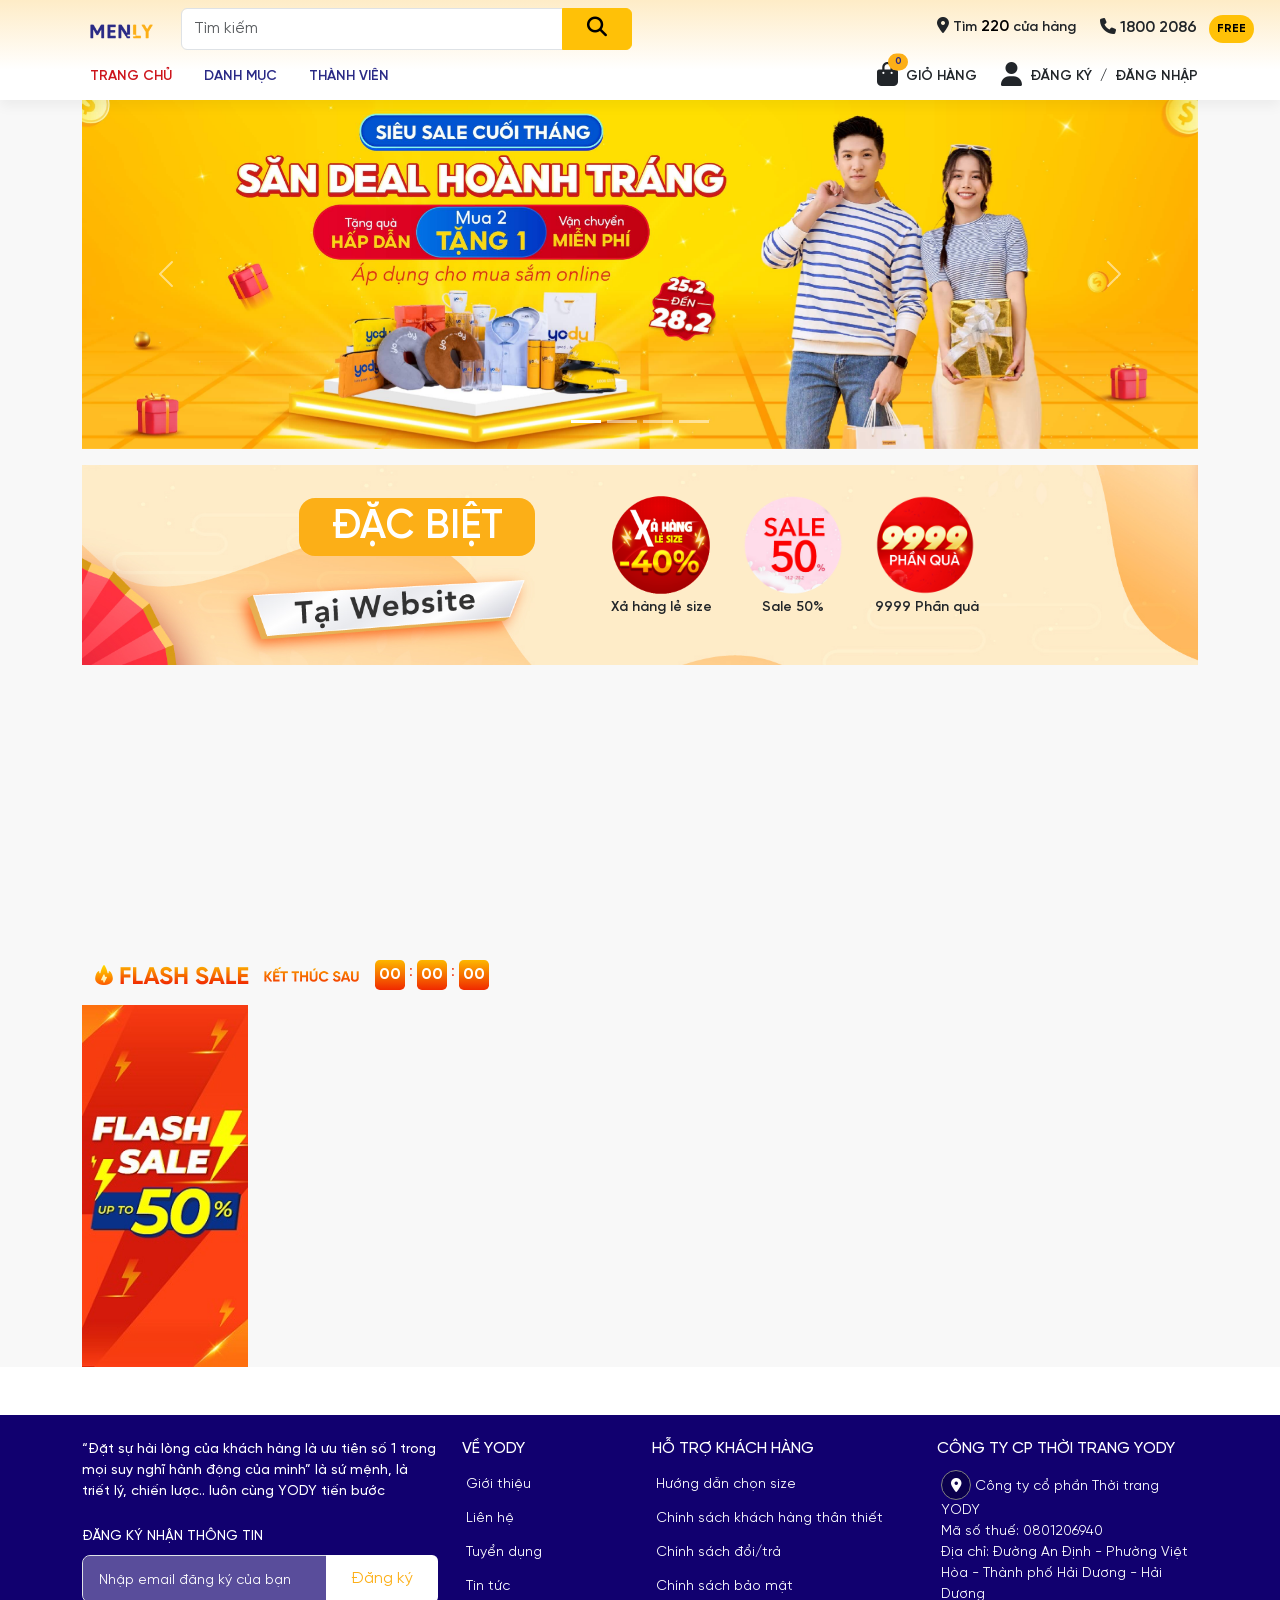
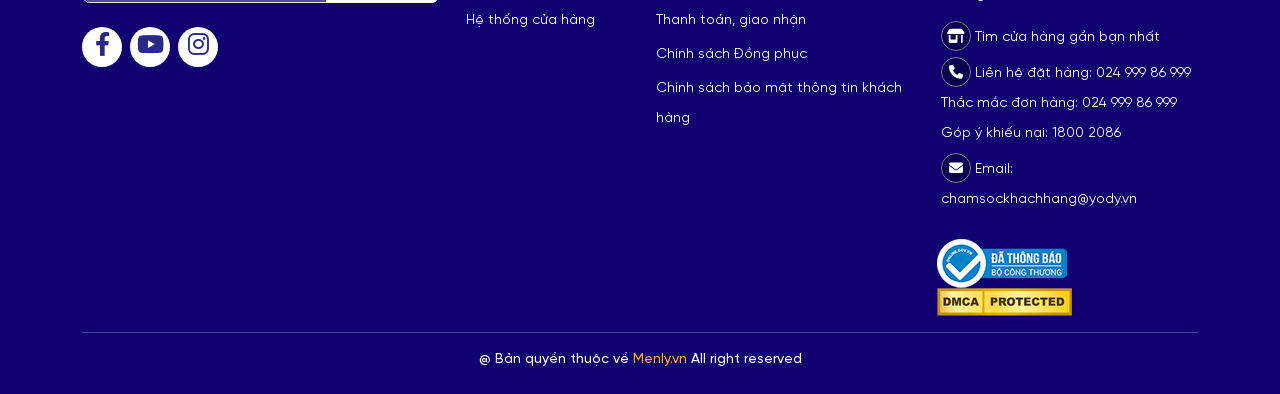
==== commit e9d838a5: "Viết component Item cho nhiều trang dùng lại, viết logic trang index, thêm hình ảnh thay thế khi ảnh" ====
--- a/index.html
+++ b/index.html
@@ -18,7 +18,7 @@
 <body>
 	<header id="header"></header>
 
-	<main>
+	<main id="main">
 
 		<!-- Top carousel -->
 		<section class="container">
@@ -95,7 +95,7 @@
 		</section>
 
 		<!-- Flash Sale -->
-		<section class="items">
+		<section class="items" id="js-flash-sale">
 			<div class="container">
 				<!-- Flash sale time -->
 				<section
@@ -125,468 +125,7 @@
 					</div>
 					<div class="col col-10 h-slider">
 						<section class="h-slider__list">
-							<article class="product-item h-slider__item">
-								<div class="product-item__top">
-									<a href="">
-										<img class="img-fluid product-item__img-display" src="./assets/img/shared/item/id_1/trang.jpg"
-											alt="">
-										</a>
-										<span class="sold">Đã bán 15.3K</span>
-										<span class="sales-percent">-50%</span>
-								</div>
-								<div class="product-item__body">
-									<a href="" class="text-decoration-none">
-										<p class="name">Áo polo</p>
-									</a>
-									<span class="sales-price">150.000đ</span>
-									<span class="price">299.000đ</span>
-								</div>
-								<div class="product-item__options	">
-									<div class="product-item__option active">
-										<img class="img-fluid" src="./assets/img/shared/item/id_1/trang.jpg" alt="">
-									</div>
-									<div class="product-item__option">
-										<img class="img-fluid" src="./assets/img/shared/item/id_1/vang.jpg" alt="">
-									</div>
-									<div class="product-item__option">
-										<img class="img-fluid" src="./assets/img/shared/item/id_1/do_do.jpg" alt="">
-									</div>
-								</div>
-							</article>
-							<article class="product-item h-slider__item">
-								<div class="product-item__top">
-									<a href="">
-										<img class="img-fluid product-item__img-display" src="./assets/img/shared/item/id_1/trang.jpg"
-											alt="">
-										</a>
-								</div>
-								<div class="product-item__body">
-									<a href="" class="text-decoration-none">
-										<p class="name">Áo polo</p>
-									</a>
-									<span class="price">299.000đ</span>
-								</div>
-								<div class="product-item__options	">
-									<div class="product-item__option active">
-										<img class="img-fluid" src="./assets/img/shared/item/id_1/trang.jpg" alt="">
-									</div>
-									<div class="product-item__option">
-										<img class="img-fluid" src="./assets/img/shared/item/id_1/vang.jpg" alt="">
-									</div>
-									<div class="product-item__option">
-										<img class="img-fluid" src="./assets/img/shared/item/id_1/do_do.jpg" alt="">
-									</div>
-								</div>
-							</article>
-							<article class="product-item h-slider__item">
-								<div class="product-item__top">
-									<a href="">
-										<img class="img-fluid product-item__img-display" src="./assets/img/shared/item/id_1/trang.jpg"
-											alt="">
-										</a>
-										<span class="sold">Đã bán 15.3K</span>
-										<span class="sales-percent">-50%</span>
-								</div>
-								<div class="product-item__body">
-									<a href="" class="text-decoration-none">
-										<p class="name">Áo polo</p>
-									</a>
-									<span class="sales-price">150.000đ</span>
-									<span class="price">299.000đ</span>
-								</div>
-								<div class="product-item__options	">
-									<div class="product-item__option active">
-										<img class="img-fluid" src="./assets/img/shared/item/id_1/trang.jpg" alt="">
-									</div>
-									<div class="product-item__option">
-										<img class="img-fluid" src="./assets/img/shared/item/id_1/vang.jpg" alt="">
-									</div>
-									<div class="product-item__option">
-										<img class="img-fluid" src="./assets/img/shared/item/id_1/do_do.jpg" alt="">
-									</div>
-								</div>
-							</article>
-							<article class="product-item h-slider__item">
-								<div class="product-item__top">
-									<a href="">
-										<img class="img-fluid product-item__img-display" src="./assets/img/shared/item/id_1/trang.jpg"
-											alt="">
-										</a>
-										<span class="sold">Đã bán 15.3K</span>
-										<span class="sales-percent">-50%</span>
-								</div>
-								<div class="product-item__body">
-									<a href="" class="text-decoration-none">
-										<p class="name">Áo polo</p>
-									</a>
-									<span class="sales-price">150.000đ</span>
-									<span class="price">299.000đ</span>
-								</div>
-								<div class="product-item__options	">
-									<div class="product-item__option active">
-										<img class="img-fluid" src="./assets/img/shared/item/id_1/trang.jpg" alt="">
-									</div>
-									<div class="product-item__option">
-										<img class="img-fluid" src="./assets/img/shared/item/id_1/vang.jpg" alt="">
-									</div>
-									<div class="product-item__option">
-										<img class="img-fluid" src="./assets/img/shared/item/id_1/do_do.jpg" alt="">
-									</div>
-								</div>
-							</article>
-							<article class="product-item h-slider__item">
-								<div class="product-item__top">
-									<a href="">
-										<img class="img-fluid product-item__img-display" src="./assets/img/shared/item/id_1/trang.jpg"
-											alt="">
-										</a>
-										<span class="sold">Đã bán 15.3K</span>
-										<span class="sales-percent">-50%</span>
-								</div>
-								<div class="product-item__body">
-									<a href="" class="text-decoration-none">
-										<p class="name">Áo polo</p>
-									</a>
-									<span class="sales-price">150.000đ</span>
-									<span class="price">299.000đ</span>
-								</div>
-								<div class="product-item__options	">
-									<div class="product-item__option active">
-										<img class="img-fluid" src="./assets/img/shared/item/id_1/trang.jpg" alt="">
-									</div>
-									<div class="product-item__option">
-										<img class="img-fluid" src="./assets/img/shared/item/id_1/vang.jpg" alt="">
-									</div>
-									<div class="product-item__option">
-										<img class="img-fluid" src="./assets/img/shared/item/id_1/do_do.jpg" alt="">
-									</div>
-								</div>
-							</article>
-						</section>
-					</div>
-				</section>
-			</div>
-		</section>
 
-		<section class="items">
-			<div class="container">
-				<div class="row items__heading">
-					<h4>Áo polo</h4>
-				</div>
-
-				<section class="row mb-5 items__list">
-					<div class="col col-2">
-						<a href="#">
-							<img class="img-fluid" src="./assets/img/shared/subcategory/v_banner_polo.jpg" alt="">
-						</a>
-					</div>
-					<div class="col col-10 h-slider">
-						<section class="h-slider__list">
-							<article class="product-item h-slider__item">
-								<div class="product-item__top">
-									<a href="">
-										<img class="img-fluid product-item__img-display" src="./assets/img/shared/item/id_1/trang.jpg"
-											alt="">
-										</a>
-										<span class="sold">Đã bán 15.3K</span>
-										<span class="sales-percent">-50%</span>
-								</div>
-								<div class="product-item__body">
-									<a href="" class="text-decoration-none">
-										<p class="name">Áo polo</p>
-									</a>
-									<span class="sales-price">150.000đ</span>
-									<span class="price">299.000đ</span>
-								</div>
-								<div class="product-item__options">
-									<div class="product-item__option active">
-										<img class="img-fluid" src="./assets/img/shared/item/id_1/trang.jpg" alt="">
-									</div>
-									<div class="product-item__option">
-										<img class="img-fluid" src="./assets/img/shared/item/id_1/vang.jpg" alt="">
-									</div>
-									<div class="product-item__option">
-										<img class="img-fluid" src="./assets/img/shared/item/id_1/do_do.jpg" alt="">
-									</div>
-								</div>
-							</article>
-							<article class="product-item h-slider__item">
-								<div class="product-item__top">
-									<a href="">
-										<img class="img-fluid product-item__img-display" src="./assets/img/shared/item/id_1/trang.jpg"
-											alt="">
-										</a>
-								</div>
-								<div class="product-item__body">
-									<a href="" class="text-decoration-none">
-										<p class="name">Áo polo</p>
-									</a>
-									<span class="price">299.000đ</span>
-								</div>
-								<div class="product-item__options	">
-									<div class="product-item__option active">
-										<img class="img-fluid" src="./assets/img/shared/item/id_1/trang.jpg" alt="">
-									</div>
-									<div class="product-item__option">
-										<img class="img-fluid" src="./assets/img/shared/item/id_1/vang.jpg" alt="">
-									</div>
-									<div class="product-item__option">
-										<img class="img-fluid" src="./assets/img/shared/item/id_1/do_do.jpg" alt="">
-									</div>
-								</div>
-							</article>
-							<article class="product-item h-slider__item">
-								<div class="product-item__top">
-									<a href="">
-										<img class="img-fluid product-item__img-display" src="./assets/img/shared/item/id_1/trang.jpg"
-											alt="">
-										</a>
-										<span class="sold">Đã bán 15.3K</span>
-										<span class="sales-percent">-50%</span>
-								</div>
-								<div class="product-item__body">
-									<a href="" class="text-decoration-none">
-										<p class="name">Áo polo</p>
-									</a>
-									<span class="sales-price">150.000đ</span>
-									<span class="price">299.000đ</span>
-								</div>
-								<div class="product-item__options	">
-									<div class="product-item__option active">
-										<img class="img-fluid" src="./assets/img/shared/item/id_1/trang.jpg" alt="">
-									</div>
-									<div class="product-item__option">
-										<img class="img-fluid" src="./assets/img/shared/item/id_1/vang.jpg" alt="">
-									</div>
-									<div class="product-item__option">
-										<img class="img-fluid" src="./assets/img/shared/item/id_1/do_do.jpg" alt="">
-									</div>
-								</div>
-							</article>
-							<article class="product-item h-slider__item">
-								<div class="product-item__top">
-									<a href="">
-										<img class="img-fluid product-item__img-display" src="./assets/img/shared/item/id_1/trang.jpg"
-											alt="">
-										</a>
-										<span class="sold">Đã bán 15.3K</span>
-										<span class="sales-percent">-50%</span>
-								</div>
-								<div class="product-item__body">
-									<a href="" class="text-decoration-none">
-										<p class="name">Áo polo</p>
-									</a>
-									<span class="sales-price">150.000đ</span>
-									<span class="price">299.000đ</span>
-								</div>
-								<div class="product-item__options	">
-									<div class="product-item__option active">
-										<img class="img-fluid" src="./assets/img/shared/item/id_1/trang.jpg" alt="">
-									</div>
-									<div class="product-item__option">
-										<img class="img-fluid" src="./assets/img/shared/item/id_1/vang.jpg" alt="">
-									</div>
-									<div class="product-item__option">
-										<img class="img-fluid" src="./assets/img/shared/item/id_1/do_do.jpg" alt="">
-									</div>
-								</div>
-							</article>
-							<article class="product-item h-slider__item">
-								<div class="product-item__top">
-									<a href="">
-										<img class="img-fluid product-item__img-display" src="./assets/img/shared/item/id_1/trang.jpg"
-											alt="">
-										</a>
-										<span class="sold">Đã bán 15.3K</span>
-										<span class="sales-percent">-50%</span>
-								</div>
-								<div class="product-item__body">
-									<a href="" class="text-decoration-none">
-										<p class="name">Áo polo</p>
-									</a>
-									<span class="sales-price">150.000đ</span>
-									<span class="price">299.000đ</span>
-								</div>
-								<div class="product-item__options	">
-									<div class="product-item__option active">
-										<img class="img-fluid" src="./assets/img/shared/item/id_1/trang.jpg" alt="">
-									</div>
-									<div class="product-item__option">
-										<img class="img-fluid" src="./assets/img/shared/item/id_1/vang.jpg" alt="">
-									</div>
-									<div class="product-item__option">
-										<img class="img-fluid" src="./assets/img/shared/item/id_1/do_do.jpg" alt="">
-									</div>
-								</div>
-							</article>
-							<article class="product-item h-slider__item">
-								<div class="product-item__top">
-									<a href="">
-										<img class="img-fluid product-item__img-display" src="./assets/img/shared/item/id_1/trang.jpg"
-											alt="">
-										</a>
-										<span class="sold">Đã bán 15.3K</span>
-										<span class="sales-percent">-50%</span>
-								</div>
-								<div class="product-item__body">
-									<a href="" class="text-decoration-none">
-										<p class="name">Áo polo</p>
-									</a>
-									<span class="sales-price">150.000đ</span>
-									<span class="price">299.000đ</span>
-								</div>
-								<div class="product-item__options	">
-									<div class="product-item__option active">
-										<img class="img-fluid" src="./assets/img/shared/item/id_1/trang.jpg" alt="">
-									</div>
-									<div class="product-item__option">
-										<img class="img-fluid" src="./assets/img/shared/item/id_1/vang.jpg" alt="">
-									</div>
-									<div class="product-item__option">
-										<img class="img-fluid" src="./assets/img/shared/item/id_1/do_do.jpg" alt="">
-									</div>
-								</div>
-							</article>
-							<article class="product-item h-slider__item">
-								<div class="product-item__top">
-									<a href="">
-										<img class="img-fluid product-item__img-display" src="./assets/img/shared/item/id_1/trang.jpg"
-											alt="">
-										</a>
-										<span class="sold">Đã bán 15.3K</span>
-										<span class="sales-percent">-50%</span>
-								</div>
-								<div class="product-item__body">
-									<a href="" class="text-decoration-none">
-										<p class="name">Áo polo</p>
-									</a>
-									<span class="sales-price">150.000đ</span>
-									<span class="price">299.000đ</span>
-								</div>
-								<div class="product-item__options	">
-									<div class="product-item__option active">
-										<img class="img-fluid" src="./assets/img/shared/item/id_1/trang.jpg" alt="">
-									</div>
-									<div class="product-item__option">
-										<img class="img-fluid" src="./assets/img/shared/item/id_1/vang.jpg" alt="">
-									</div>
-									<div class="product-item__option">
-										<img class="img-fluid" src="./assets/img/shared/item/id_1/do_do.jpg" alt="">
-									</div>
-								</div>
-							</article>
-							<article class="product-item h-slider__item">
-								<div class="product-item__top">
-									<a href="">
-										<img class="img-fluid product-item__img-display" src="./assets/img/shared/item/id_1/trang.jpg"
-											alt="">
-										</a>
-										<span class="sold">Đã bán 15.3K</span>
-										<span class="sales-percent">-50%</span>
-								</div>
-								<div class="product-item__body">
-									<a href="" class="text-decoration-none">
-										<p class="name">Áo polo</p>
-									</a>
-									<span class="sales-price">150.000đ</span>
-									<span class="price">299.000đ</span>
-								</div>
-								<div class="product-item__options	">
-									<div class="product-item__option active">
-										<img class="img-fluid" src="./assets/img/shared/item/id_1/trang.jpg" alt="">
-									</div>
-									<div class="product-item__option">
-										<img class="img-fluid" src="./assets/img/shared/item/id_1/vang.jpg" alt="">
-									</div>
-									<div class="product-item__option">
-										<img class="img-fluid" src="./assets/img/shared/item/id_1/do_do.jpg" alt="">
-									</div>
-								</div>
-							</article>
-							<article class="product-item h-slider__item">
-								<div class="product-item__top">
-									<a href="">
-										<img class="img-fluid product-item__img-display" src="./assets/img/shared/item/id_1/trang.jpg"
-											alt="">
-										</a>
-										<span class="sold">Đã bán 15.3K</span>
-										<span class="sales-percent">-50%</span>
-								</div>
-								<div class="product-item__body">
-									<a href="" class="text-decoration-none">
-										<p class="name">Áo polo</p>
-									</a>
-									<span class="sales-price">150.000đ</span>
-									<span class="price">299.000đ</span>
-								</div>
-								<div class="product-item__options	">
-									<div class="product-item__option active">
-										<img class="img-fluid" src="./assets/img/shared/item/id_1/trang.jpg" alt="">
-									</div>
-									<div class="product-item__option">
-										<img class="img-fluid" src="./assets/img/shared/item/id_1/vang.jpg" alt="">
-									</div>
-									<div class="product-item__option">
-										<img class="img-fluid" src="./assets/img/shared/item/id_1/do_do.jpg" alt="">
-									</div>
-								</div>
-							</article>
-							<article class="product-item h-slider__item">
-								<div class="product-item__top">
-									<a href="">
-										<img class="img-fluid product-item__img-display" src="./assets/img/shared/item/id_1/trang.jpg"
-											alt="">
-										</a>
-										<span class="sold">Đã bán 15.3K</span>
-										<span class="sales-percent">-50%</span>
-								</div>
-								<div class="product-item__body">
-									<a href="" class="text-decoration-none">
-										<p class="name">Áo polo</p>
-									</a>
-									<span class="sales-price">150.000đ</span>
-									<span class="price">299.000đ</span>
-								</div>
-								<div class="product-item__options	">
-									<div class="product-item__option active">
-										<img class="img-fluid" src="./assets/img/shared/item/id_1/trang.jpg" alt="">
-									</div>
-									<div class="product-item__option">
-										<img class="img-fluid" src="./assets/img/shared/item/id_1/vang.jpg" alt="">
-									</div>
-									<div class="product-item__option">
-										<img class="img-fluid" src="./assets/img/shared/item/id_1/do_do.jpg" alt="">
-									</div>
-								</div>
-							</article>
-							<article class="product-item h-slider__item">
-								<div class="product-item__top">
-									<a href="">
-										<img class="img-fluid product-item__img-display" src="./assets/img/shared/item/id_1/trang.jpg"
-											alt="">
-										</a>
-										<span class="sold">Đã bán 15.3K</span>
-										<span class="sales-percent">-50%</span>
-								</div>
-								<div class="product-item__body">
-									<a href="" class="text-decoration-none">
-										<p class="name">Áo polo</p>
-									</a>
-									<span class="sales-price">150.000đ</span>
-									<span class="price">299.000đ</span>
-								</div>
-								<div class="product-item__options	">
-									<div class="product-item__option active">
-										<img class="img-fluid" src="./assets/img/shared/item/id_1/trang.jpg" alt="">
-									</div>
-									<div class="product-item__option">
-										<img class="img-fluid" src="./assets/img/shared/item/id_1/vang.jpg" alt="">
-									</div>
-									<div class="product-item__option">
-										<img class="img-fluid" src="./assets/img/shared/item/id_1/do_do.jpg" alt="">
-									</div>
-								</div>
-							</article>
 						</section>
 					</div>
 				</section>
--- a/assets/css/shared.css
+++ b/assets/css/shared.css
@@ -15,6 +15,8 @@
   --red-color: #CA171E;
   --violet-gray: #acacc1;
   --box-shadow-default: 0 4px 4px rgba(0, 0, 0, 5%), 0 6px 12px 0 rgb(0 0 0 / 5%);
+  --default-bg: #f8f8f8;
+  --s-white: #ffffff;
 }
 
 ::-webkit-scrollbar {
@@ -28,17 +30,51 @@
 
 main {
   margin-top: var(--header-height);
+  background-color: var(--default-bg);
 }
 
 a {
   color: inherit;
   text-decoration: none;
+}
+
+a:hover {
+  color: var(--main-color);
 }
 
 @media (max-width: 991px) {
   main {
     margin-top: 0;
   }
+}
+
+/* Component */
+.heading {
+  color: var(--main-color);
+  font-size: 1.25rem;
+  font-weight: 500;
+  text-align: center;
+  text-transform: uppercase;
+  padding-top: .75rem;
+  padding-bottom: 0.5rem;
+}
+
+.main-button {
+  background-color: var(--main-color);
+  color: white;
+  width: 100%;
+  padding: .5rem 2rem;
+  text-align: center;
+  border: 1px solid var(--main-color);
+  border-radius: .25rem;
+  font-weight: 500;
+  transition: all ease .3s;
+  display: block;
+}
+
+.main-button:hover {
+  color: var(--main-color);
+  background-color: white;
 }
 
 /* Utility */
@@ -150,13 +186,14 @@
 
 /* Items */
 
-.product-item {
-}
-
 .items__heading h4{
   font-weight: 600;
   font-size: 1rem;
   text-transform: uppercase;
+}
+
+.product-item {
+  max-width: 250px;
 }
 
 .product-item__top {
@@ -189,6 +226,8 @@
 }
 
 .product-item__img-display {
+  height: 280px;
+  object-fit: cover;
   transition: all ease .65s;
 }
 
@@ -248,7 +287,7 @@
   display: flex;
   overflow-x: auto;
   gap: 0 .5rem;
-  padding: .25rem 1rem;
+  padding: .25rem
 }
 
 .product-item__options::-webkit-scrollbar {
--- a/assets/css/index.css
+++ b/assets/css/index.css
@@ -1,5 +1,3 @@
-
-
 .flash-sale {
   height: 60px;
 }
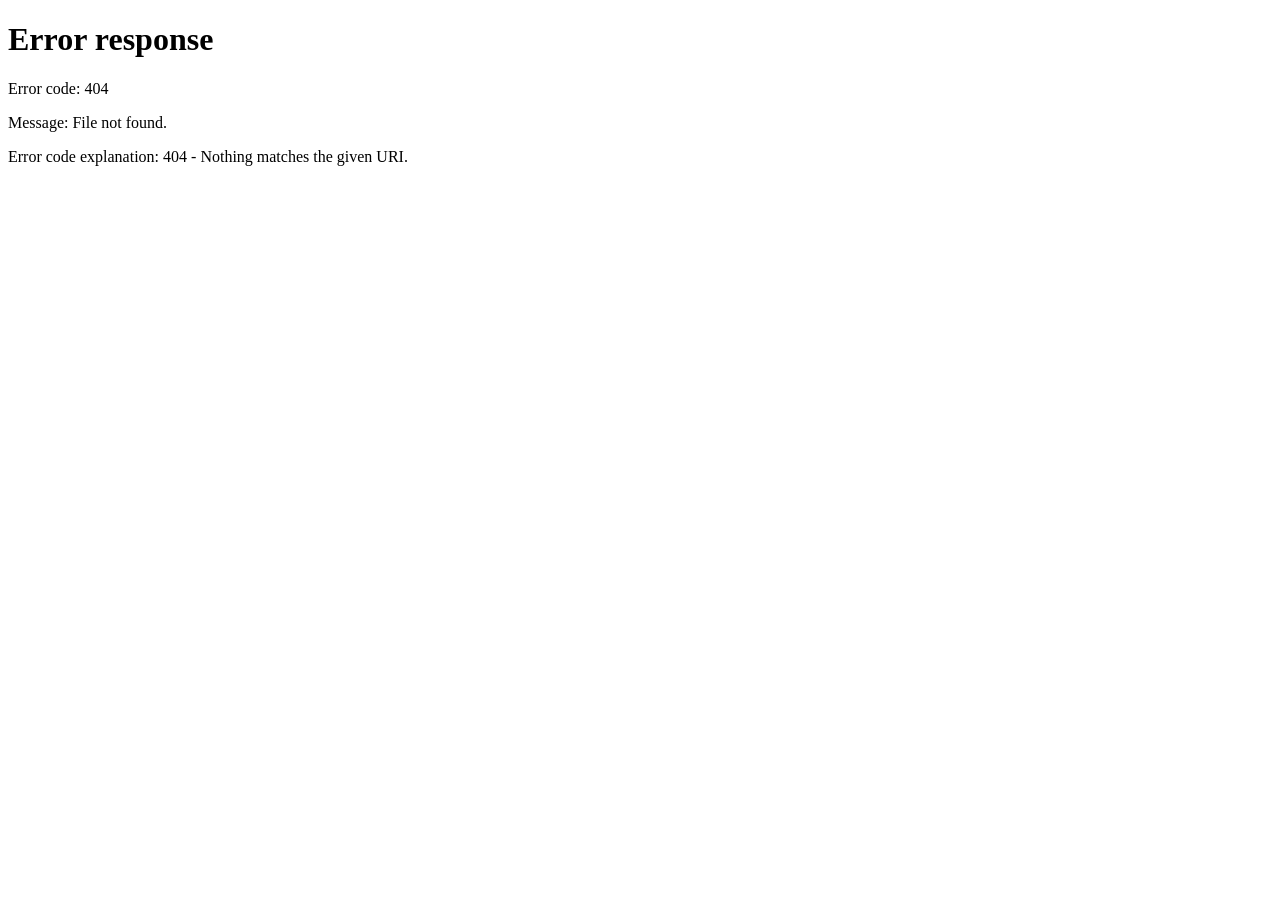
==== commit 65816b1b: "Thay đổi cấu trúc và chuyển đổi đường dẫn thành tương đối kiểu ../" ====
--- a/index.html
+++ b/index.html
@@ -1,145 +1,15 @@
 <!DOCTYPE html>
-<html lang="vi">
-
+<html lang="en">
 <head>
-	<meta charset="UTF-8" />
-	<meta http-equiv="X-UA-Compatible" content="IE=edge" />
-	<meta name="viewport" content="width=device-width, initial-scale=1.0" />
-	<title>Menly - Thời trang dành cho phái mạnh</title>
-
-	<!-- Favicon -->
-	<link rel="shortcut icon" href="./assets/img/shared/favicon.png" type="image/x-icon" />
-
-	<!-- CSS -->
-	<link rel="stylesheet" href="./assets/css/shared.css" />
-	<link rel="stylesheet" href="./assets/css/index.css" />
+	<meta charset="UTF-8">
+	<meta http-equiv="X-UA-Compatible" content="IE=edge">
+	<meta name="viewport" content="width=device-width, initial-scale=1.0">
+	<title>Chuyển hướng</title>
 </head>
-
 <body>
-	<header id="header"></header>
-
-	<main id="main">
-
-		<!-- Top carousel -->
-		<section class="container">
-			<div class="carousel slide" id="top-carousel">
-				<!-- Carousel indicators -->
-				<div class="carousel-indicators">
-					<button type="button" data-bs-target="#top-carousel" data-bs-slide-to="0" class="active" aria-current="true"
-						aria-label="Slide 1"></button>
-					<button type="button" data-bs-target="#top-carousel" data-bs-slide-to="1" aria-label="Slide 2"></button>
-					<button type="button" data-bs-target="#top-carousel" data-bs-slide-to="2" aria-label="Slide 3"></button>
-					<button type="button" data-bs-target="#top-carousel" data-bs-slide-to="3" aria-label="Slide 4"></button>
-				</div>
-
-				<!-- Carousel item -->
-				<div class="carousel-inner">
-					<div class="carousel-item active">
-						<img src="./assets/img/index/slider/slider_1.jpg" class="d-block w-100 object-fit-contain" alt="banner 1" />
-					</div>
-					<div class="carousel-item">
-						<img src="./assets/img/index/slider/slider_2.jpg" class="d-block w-100 object-fit-contain" alt="banner 2" />
-					</div>
-					<div class="carousel-item">
-						<img src="./assets/img/index/slider/slider_3.jpg" class="d-block w-100 object-fit-contain" alt="banner 3" />
-					</div>
-					<div class="carousel-item">
-						<img src="./assets/img/index/slider/slider_4.jpg" class="d-block w-100 object-fit-contain" alt="banner 4" />
-					</div>
-				</div>
-
-				<!-- Carousel control -->
-				<button class="carousel-control-prev" type="button" data-bs-target="#top-carousel" data-bs-slide="prev">
-					<span class="carousel-control-prev-icon" aria-hidden="true"></span>
-					<span class="visually-hidden">Previous</span>
-				</button>
-				<button class="carousel-control-next" type="button" data-bs-target="#top-carousel" data-bs-slide="next">
-					<span class="carousel-control-next-icon" aria-hidden="true"></span>
-					<span class="visually-hidden">Next</span>
-				</button>
-			</div>
-		</section>
-
-		<!-- Banner -->
-		<section class="container d-none d-lg-block">
-			<div class="banner row">
-				<div class="banner__heading col col-5">
-					<span>ĐẶC BIỆT</span>
-				</div>
-				<ul class="banner__list col col-7">
-					<li class="banner__item">
-						<a href=""><img src="./assets/img/index/banner/home_khuyenmai_1_image.png" class="img-fluid" alt="">
-							<span class="banner__item-text">Xả hàng lẻ size</span>
-						</a>
-					</li>
-					<li class="banner__item">
-						<a href=""><img src="./assets/img/index/banner/home_khuyenmai_2_image.png" class="img-fluid" alt="">
-							<span class="banner__item-text">Sale 50%</span>
-						</a>
-					</li>
-					<li class="banner__item">
-						<a href=""><img src="./assets/img/index/banner/home_khuyenmai_3_image.png" class="img-fluid" alt="">
-							<span class="banner__item-text">9999 Phần quà</span>
-						</a>
-					</li>
-				</ul>
-			</div>
-		</section>
-
-		<!-- Category -->
-		<section class="container">
-			<div class="category h-slider">
-				<ul class="category__list h-slider__list js-category">
-				</ul>
-			</div>
-		</section>
-
-		<!-- Flash Sale -->
-		<section class="items" id="js-flash-sale">
-			<div class="container">
-				<!-- Flash sale time -->
-				<section
-					class="items__header flash-sale container d-flex justify-content-start align-items-center gap-3 user-select-none">
-					<div class="d-flex justify-content-center align-items-center gap-2">
-						<img src="./assets/img/index/flash-sale/title-flash-sale-top.png" alt="">
-						<img src="./assets/img/index/flash-sale/finish-after.png" alt="">
-					</div>
-					<div class="flash-sale__clock d-flex gap-1">
-						<div class="clock__item">
-							<span>00</span>
-						</div>
-						<div class="clock__item">
-							<span>00</span>
-						</div>
-						<div class="clock__item">
-							<span>00</span>
-						</div>
-					</div>
-				</section>
-
-				<section class="row mb-5 items__list">
-					<div class="col col-2">
-						<a href="#">
-							<img class="img-fluid" src="./assets/img/index/flash-sale/flash_sale_banner.jpg" alt="">
-						</a>
-					</div>
-					<div class="col col-10 h-slider">
-						<section class="h-slider__list">
-
-						</section>
-					</div>
-				</section>
-			</div>
-		</section>
-
-	</main>
-
-	<footer id="footer"></footer>
-
-
-	<!-- JS -->
-	<script src="./assets/js/shared.js" type="module"></script>
-	<script src="./assets/js/index.js" type="module"></script>
+	
+	<script>
+		window.location.href = "../page/home.html"
+	</script>
 </body>
-
 </html>
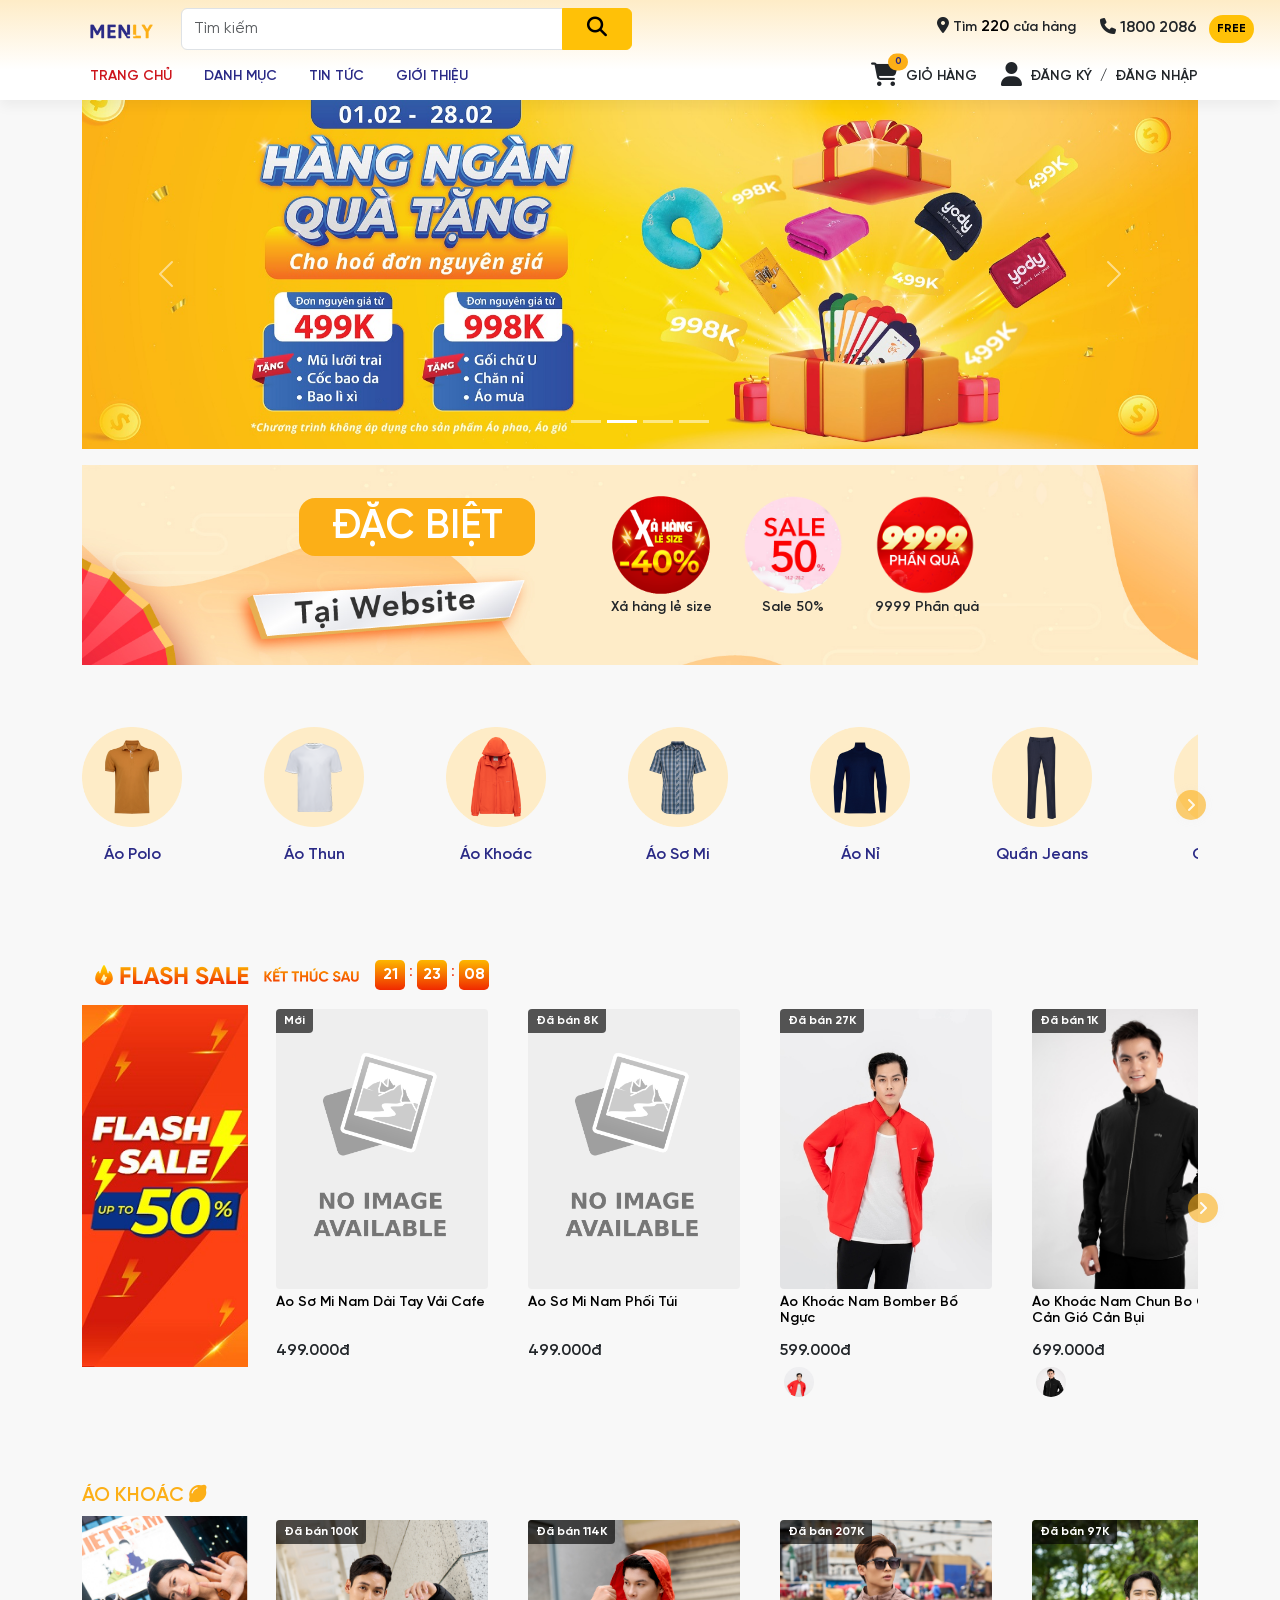
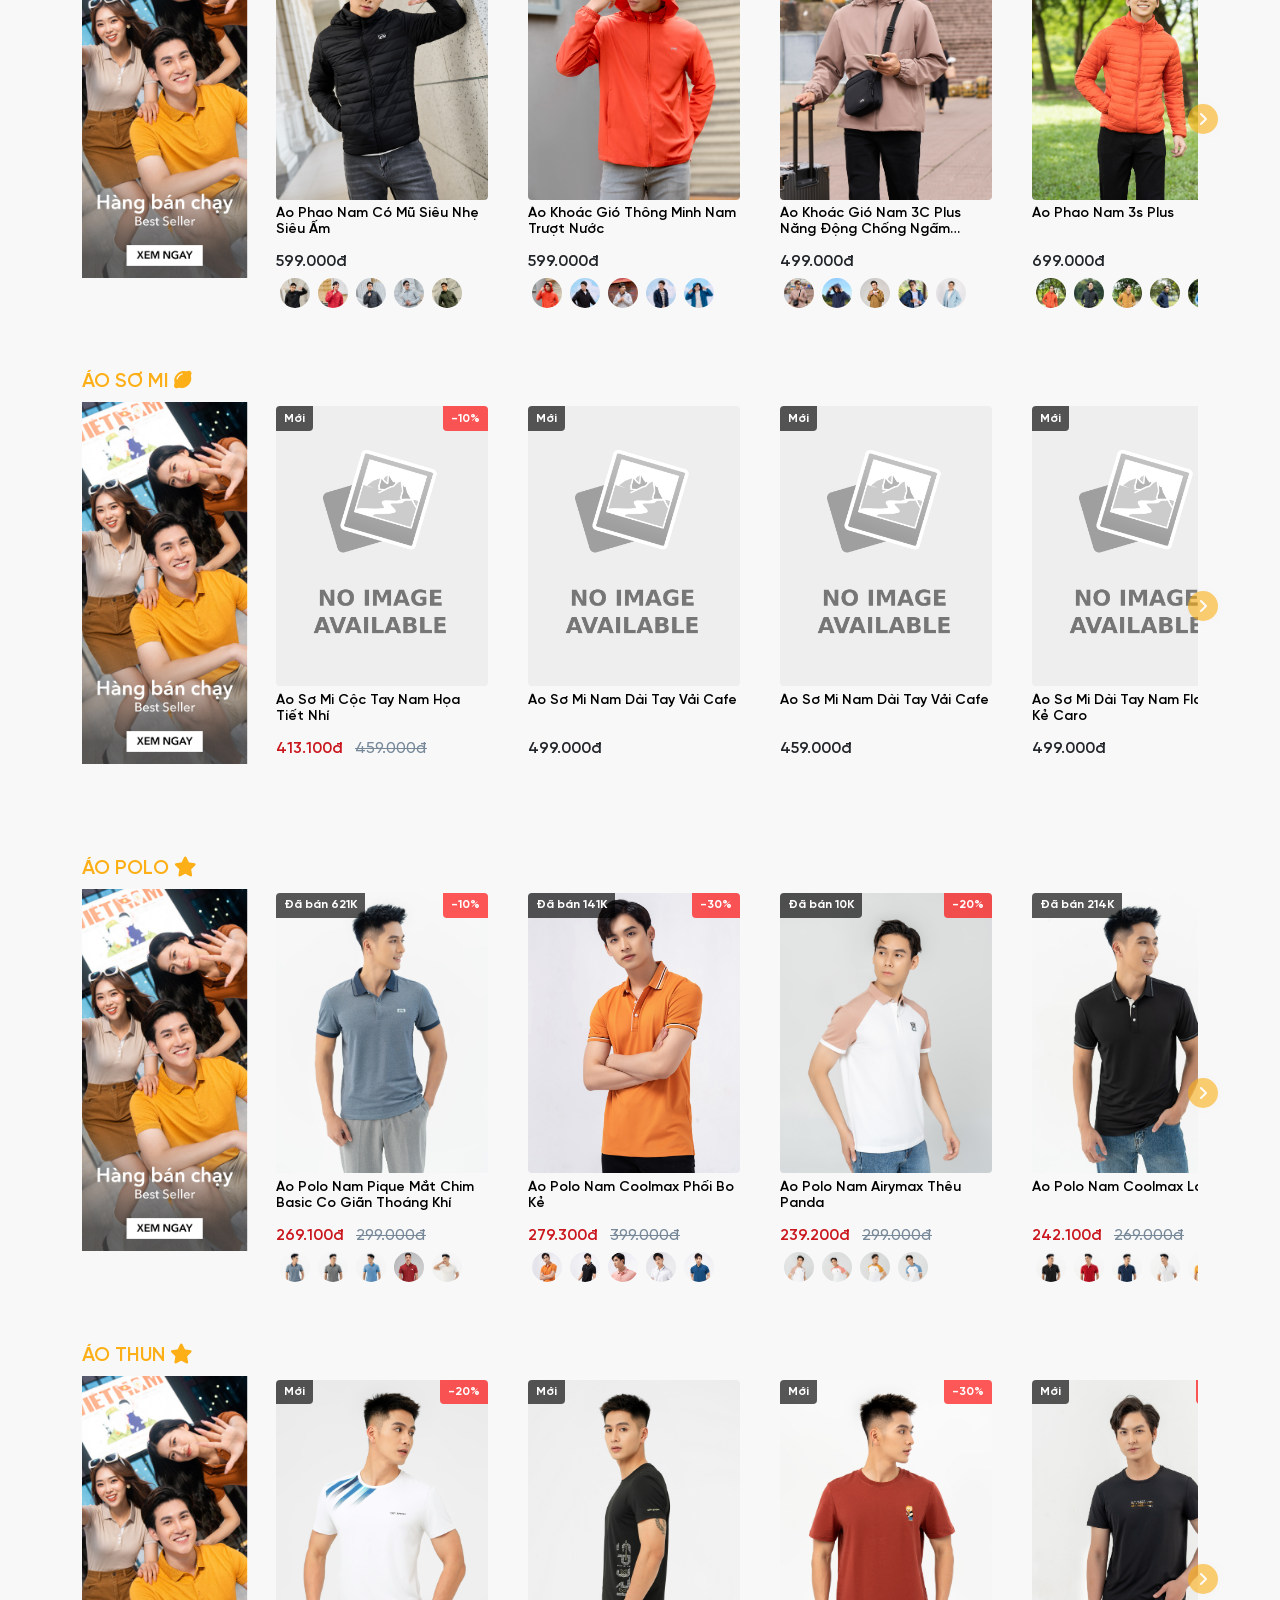
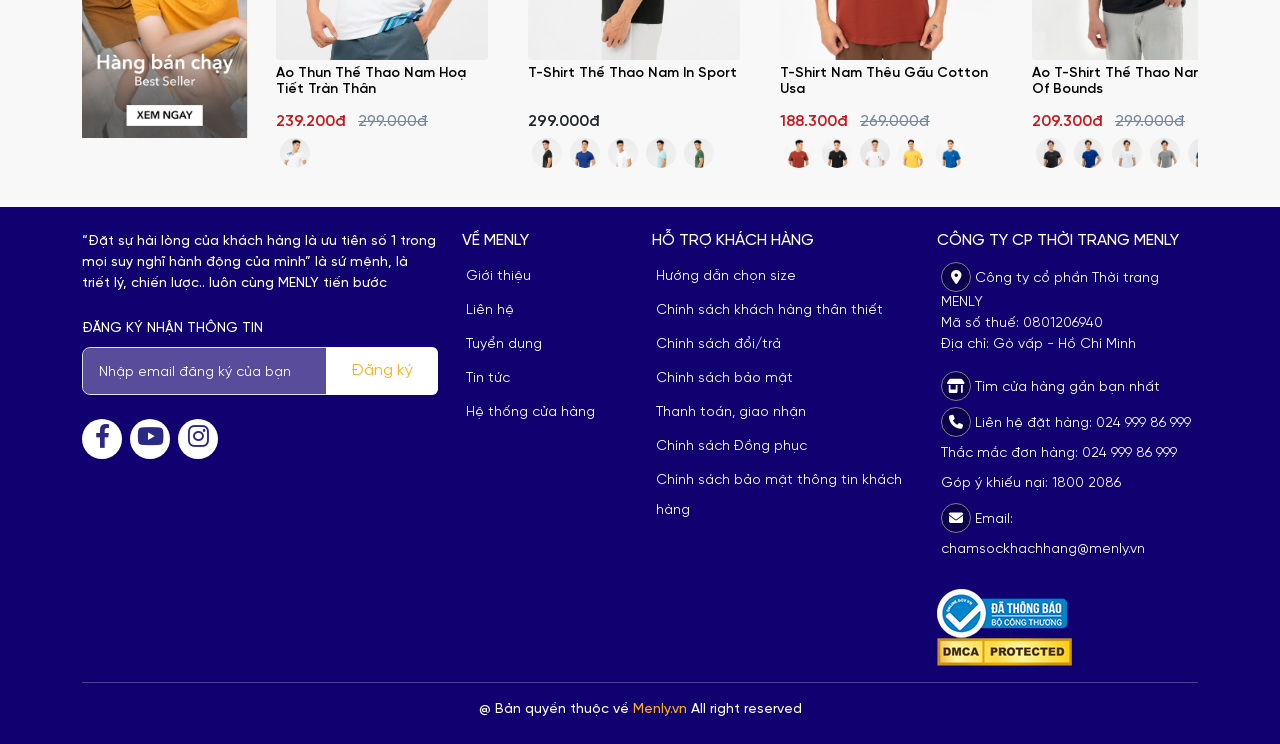
==== commit c02d50c9: "Sửa lỗi index.html" ====
--- a/index.html
+++ b/index.html
@@ -9,7 +9,7 @@
 <body>
 	
 	<script>
-		window.location.href = "../page/home.html"
+		window.location.href = "./assets/page/home.html"
 	</script>
 </body>
 </html>
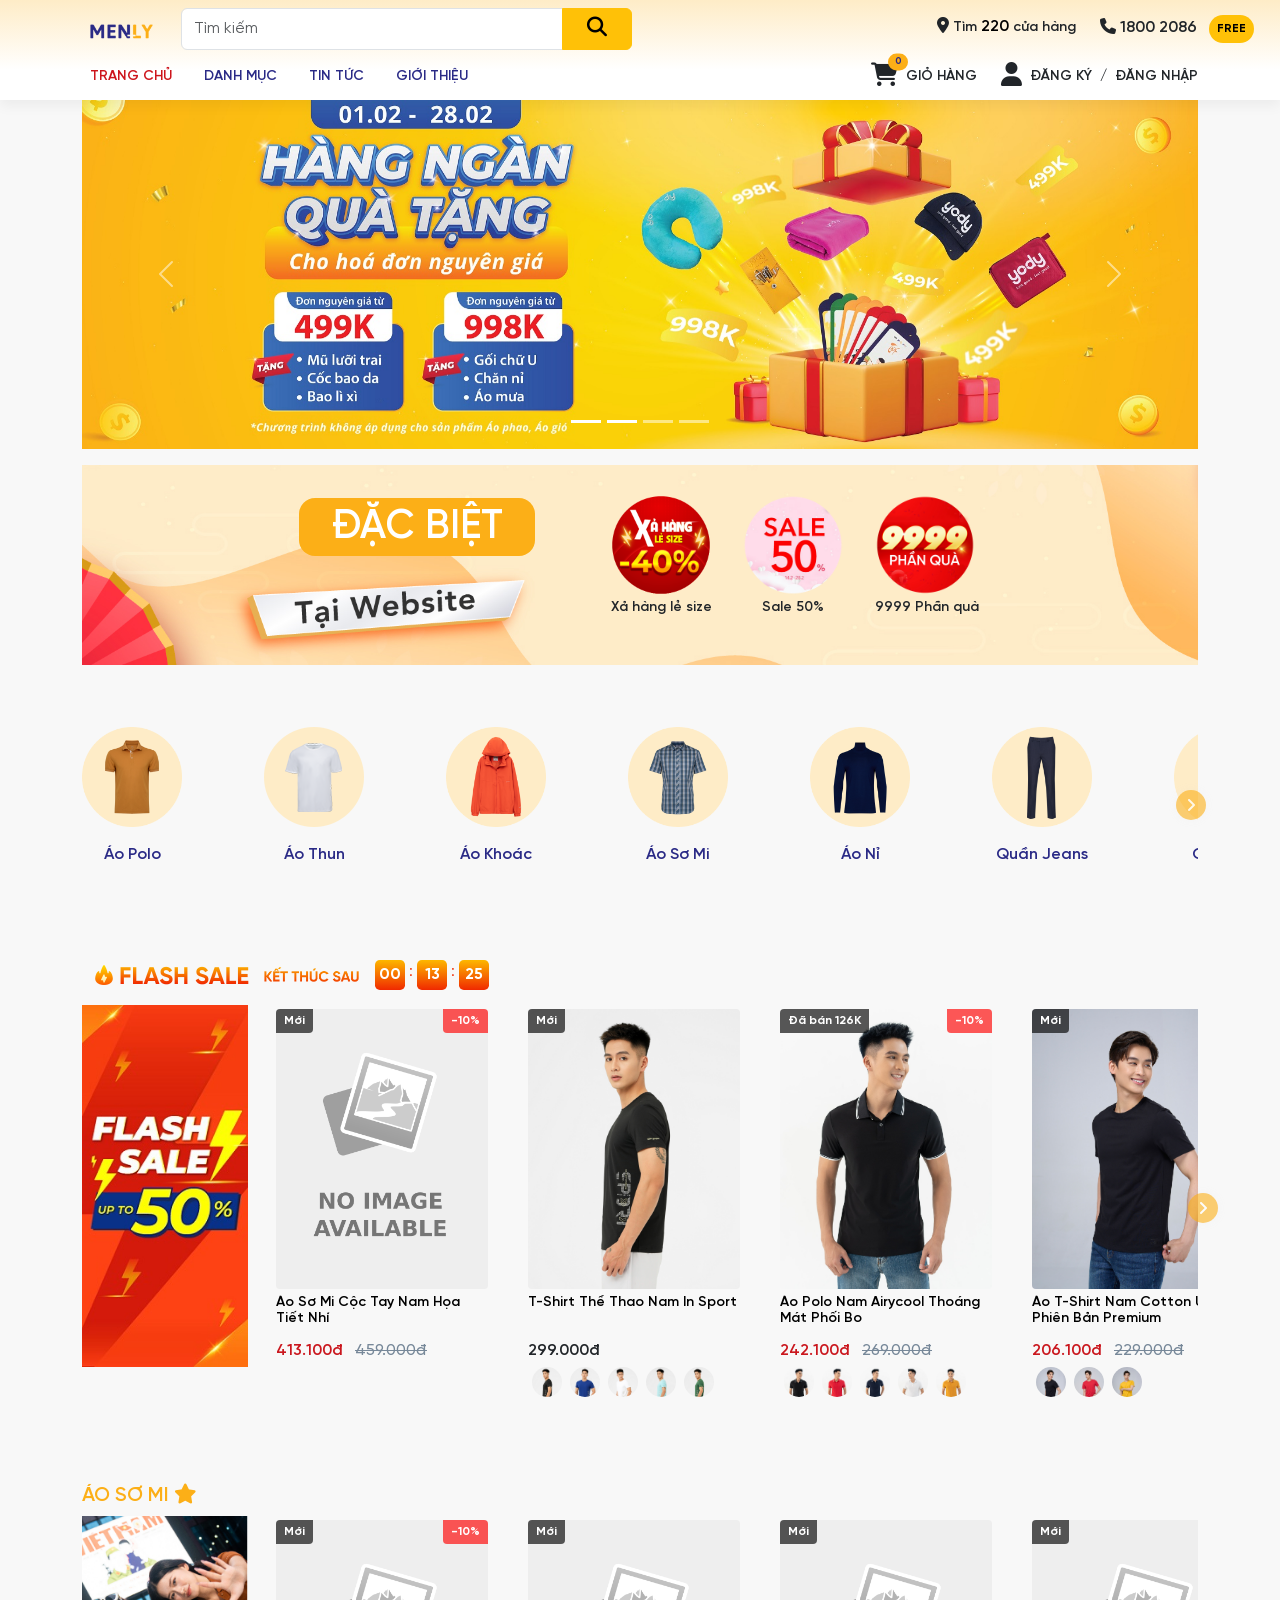
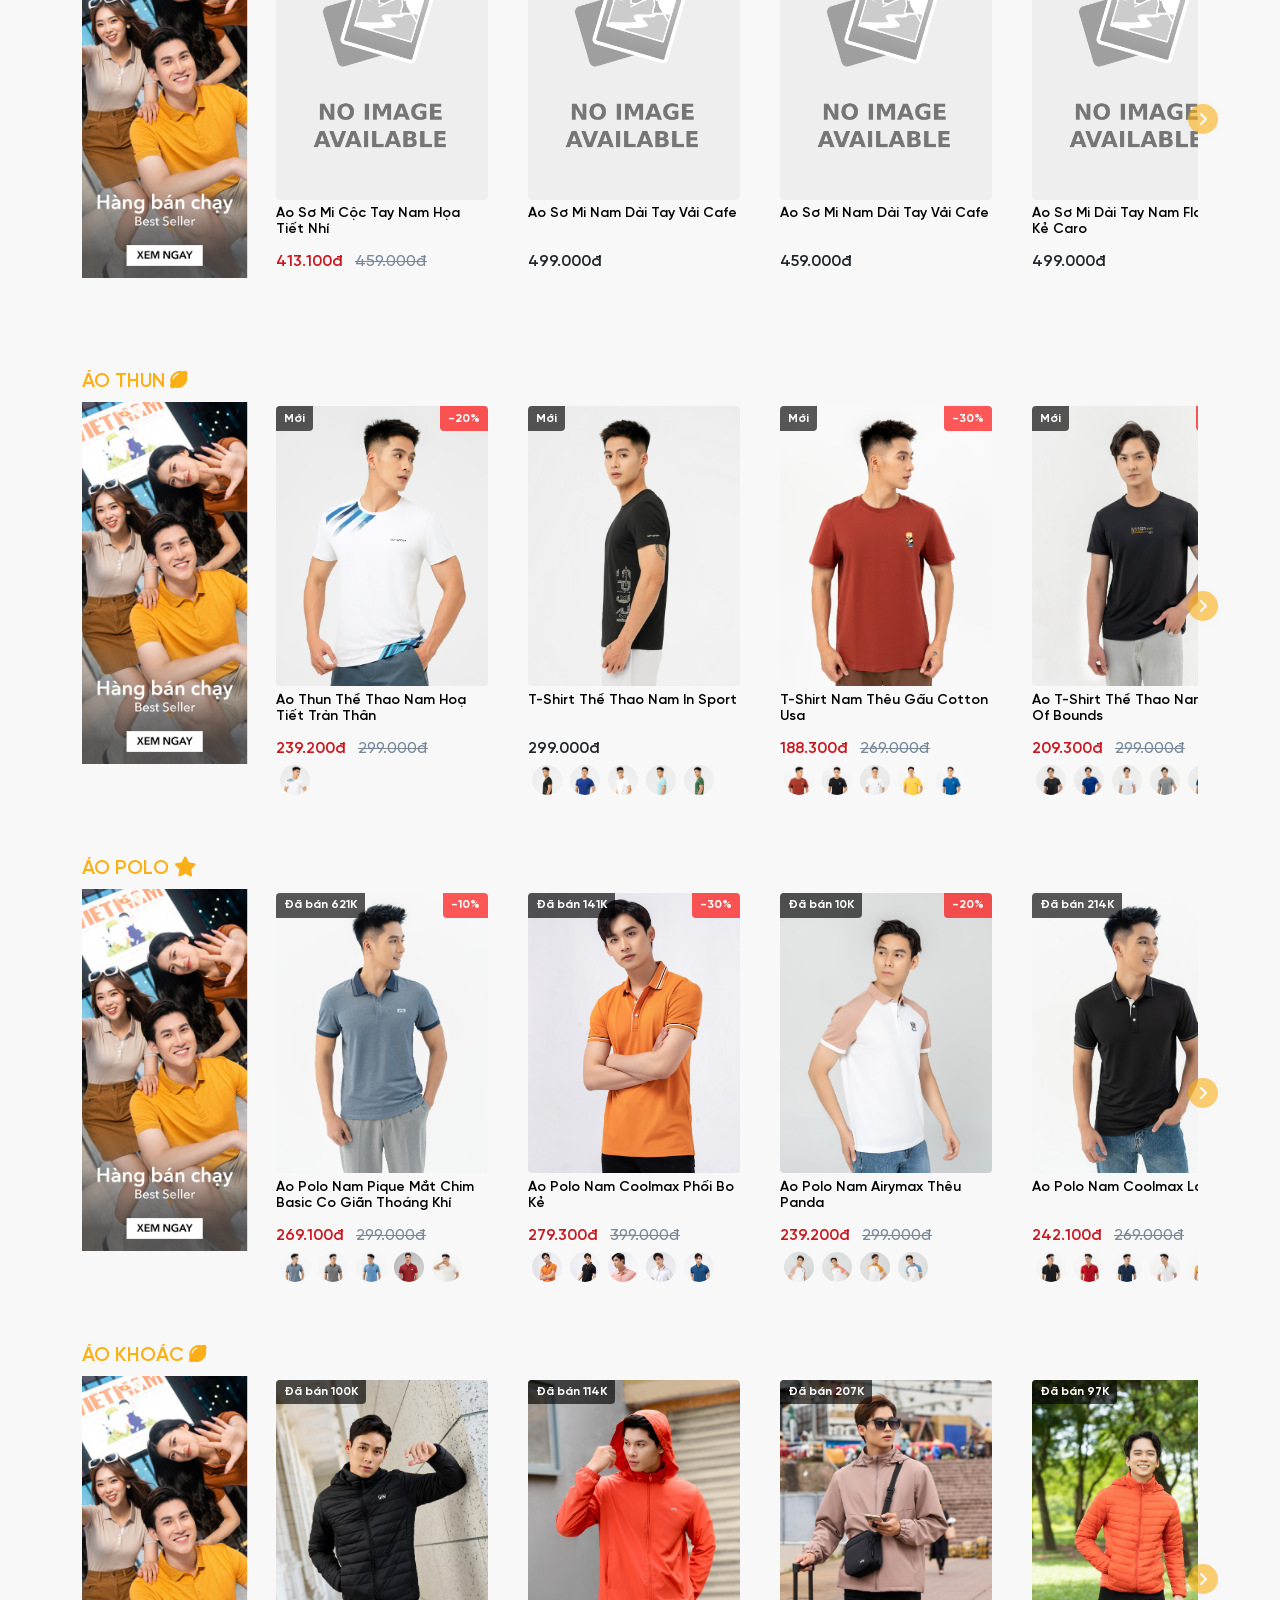
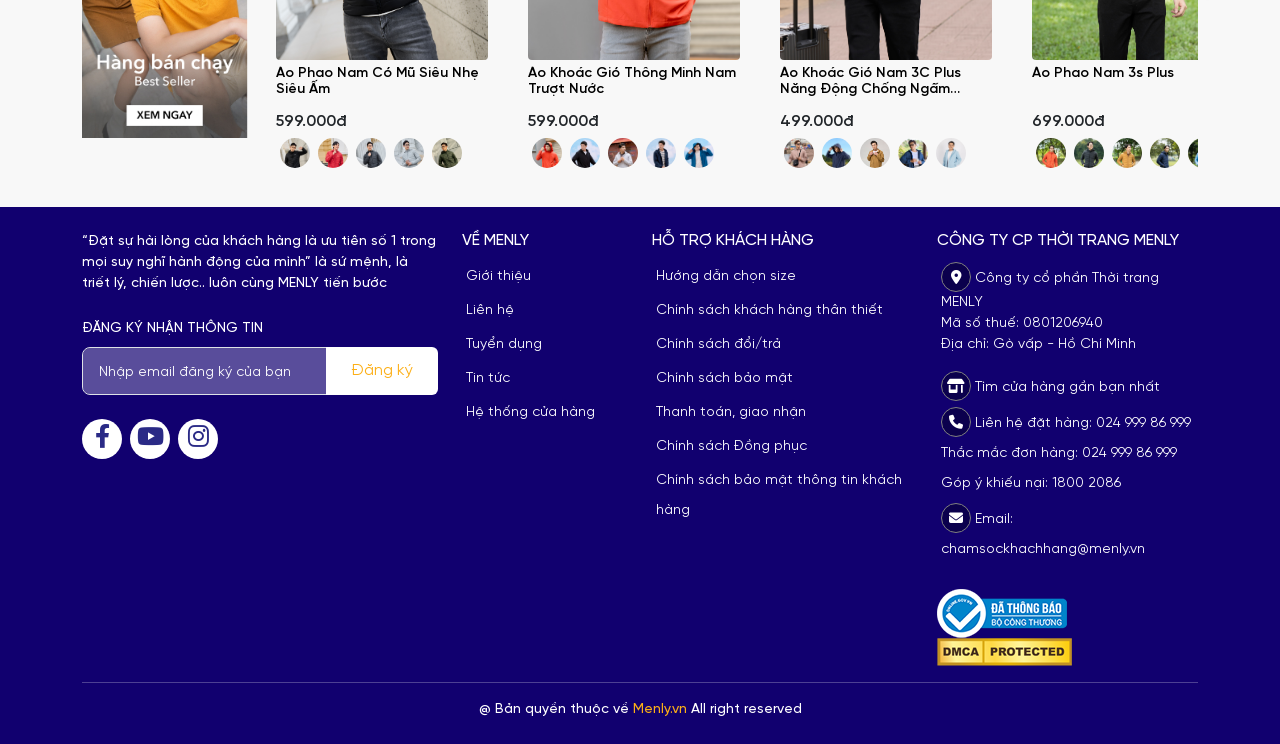
==== commit 2feb4b90: "Sửa lỗi githubpage ở index dẫn đi sai trang" ====
--- a/index.html
+++ b/index.html
@@ -7,9 +7,9 @@
 	<title>Chuyển hướng</title>
 </head>
 <body>
-	
+	<a href="./assets/page/home.html" id="home"></a>
 	<script>
-		window.location.href = "./assets/page/home.html"
+		document.querySelector('#home').click();
 	</script>
 </body>
 </html>
